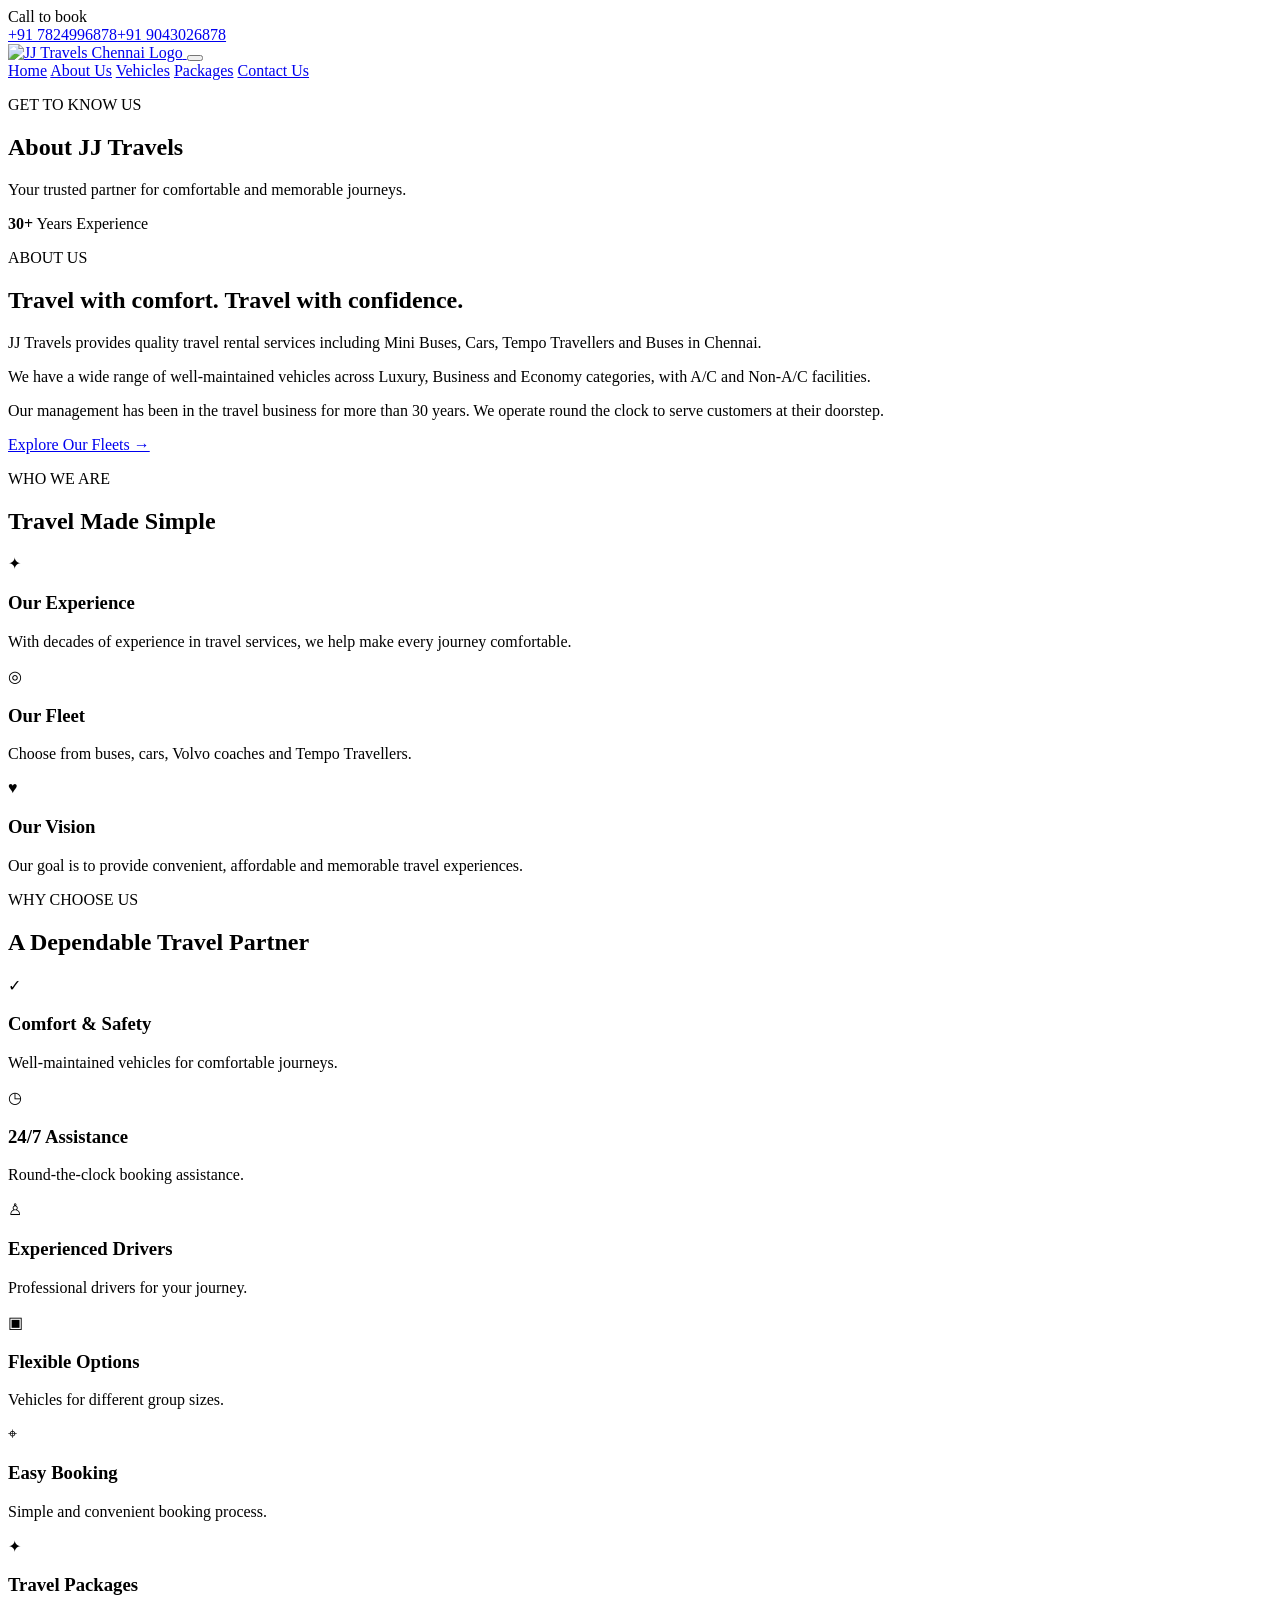
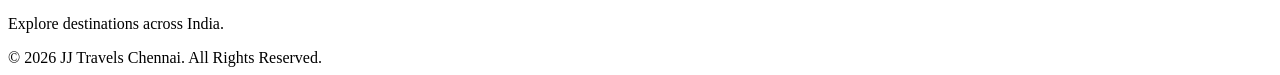
==== about.html @ ba42a44b "Add files via upload" ====
<!DOCTYPE html>
<html lang="en">
<head>
    <meta charset="UTF-8">
    <meta name="viewport" content="width=device-width, initial-scale=1.0">
    <title>About Us | JJ Travels Chennai</title>
    <link rel="stylesheet" href="css/style.css">
</head>
<body>
  <div class="topbar">
    <div class="container topbar-inner">
      <span>Call to book</span>
      <div><a href="tel:+917824996878">+91 7824996878</a><a href="tel:+919043026878">+91 9043026878</a></div>
    </div>
  </div>
<header class="site-header">
    <div class="container nav-wrap">
      <a class="brand" href="index.html" aria-label="JJ Travels home">
        <img src="assets/logo.webp" alt="JJ Travels Chennai Logo" class="brand-logo">
      </a>
      <button class="menu-toggle" aria-label="Open navigation" aria-expanded="false"><span></span><span></span><span></span></button>
      <nav class="main-nav">
        <a class="active" href="index.html">Home</a>
        <a href="about.html">About Us</a>
        <a href="vehicles.html">Vehicles</a>
        <a href="packages.html">Packages</a>
        <a class="nav-cta" href="contact.html">Contact Us</a>
      </nav>
    </div>
  </header>


<section class="inner-hero">
    <div class="container">
        <p class="section-kicker">GET TO KNOW US</p>
        <h1>About <span>JJ Travels</span></h1>
        <p>Your trusted partner for comfortable and memorable journeys.</p>
    </div>
</section>

<section class="section">
    <div class="container about-grid">

        <div class="about-visual">
            <div class="about-photo photo-one"></div>
            <div class="about-photo photo-two"></div>
            <div class="experience-stamp">
                <strong>30+</strong>
                <span>Years Experience</span>
            </div>
        </div>

        <div class="about-copy">
            <p class="section-kicker">ABOUT US</p>

            <h2>
                Travel with comfort.
                <span>Travel with confidence.</span>
            </h2>

            <p>
                JJ Travels provides quality travel rental services
                including Mini Buses, Cars, Tempo Travellers and
                Buses in Chennai.
            </p>

            <p>
                We have a wide range of well-maintained vehicles
                across Luxury, Business and Economy categories,
                with A/C and Non-A/C facilities.
            </p>

            <p>
                Our management has been in the travel business
                for more than 30 years. We operate round the
                clock to serve customers at their doorstep.
            </p>

            <a href="vehicles.html" class="text-link">
                Explore Our Fleets →
            </a>
        </div>

    </div>
</section>

<section class="section soft-section">
    <div class="container">

        <div class="section-heading">
            <p class="section-kicker">WHO WE ARE</p>
            <h2>Travel Made Simple</h2>
        </div>

        <div class="info-grid">

            <article class="info-card">
                <span>✦</span>
                <h3>Our Experience</h3>
                <p>
                    With decades of experience in travel services,
                    we help make every journey comfortable.
                </p>
            </article>

            <article class="info-card">
                <span>◎</span>
                <h3>Our Fleet</h3>
                <p>
                    Choose from buses, cars, Volvo coaches and
                    Tempo Travellers.
                </p>
            </article>

            <article class="info-card">
                <span>♥</span>
                <h3>Our Vision</h3>
                <p>
                    Our goal is to provide convenient,
                    affordable and memorable travel experiences.
                </p>
            </article>

        </div>
    </div>
</section>

<section class="section">
    <div class="container">
        <div class="section-heading">
            <p class="section-kicker">WHY CHOOSE US</p>
            <h2>A Dependable Travel Partner</h2>
        </div>

        <div class="features-grid">

            <div class="feature">
                <span>✓</span>
                <h3>Comfort & Safety</h3>
                <p>Well-maintained vehicles for comfortable journeys.</p>
            </div>

            <div class="feature">
                <span>◷</span>
                <h3>24/7 Assistance</h3>
                <p>Round-the-clock booking assistance.</p>
            </div>

            <div class="feature">
                <span>♙</span>
                <h3>Experienced Drivers</h3>
                <p>Professional drivers for your journey.</p>
            </div>

            <div class="feature">
                <span>▣</span>
                <h3>Flexible Options</h3>
                <p>Vehicles for different group sizes.</p>
            </div>

            <div class="feature">
                <span>⌖</span>
                <h3>Easy Booking</h3>
                <p>Simple and convenient booking process.</p>
            </div>

            <div class="feature">
                <span>✦</span>
                <h3>Travel Packages</h3>
                <p>Explore destinations across India.</p>
            </div>

        </div>
    </div>
</section>

<footer class="footer">
    <div class="container copyright">
        © 2026 JJ Travels Chennai. All Rights Reserved.
    </div>
</footer>

<script src="js/script.js"></script>
</body>
</html>
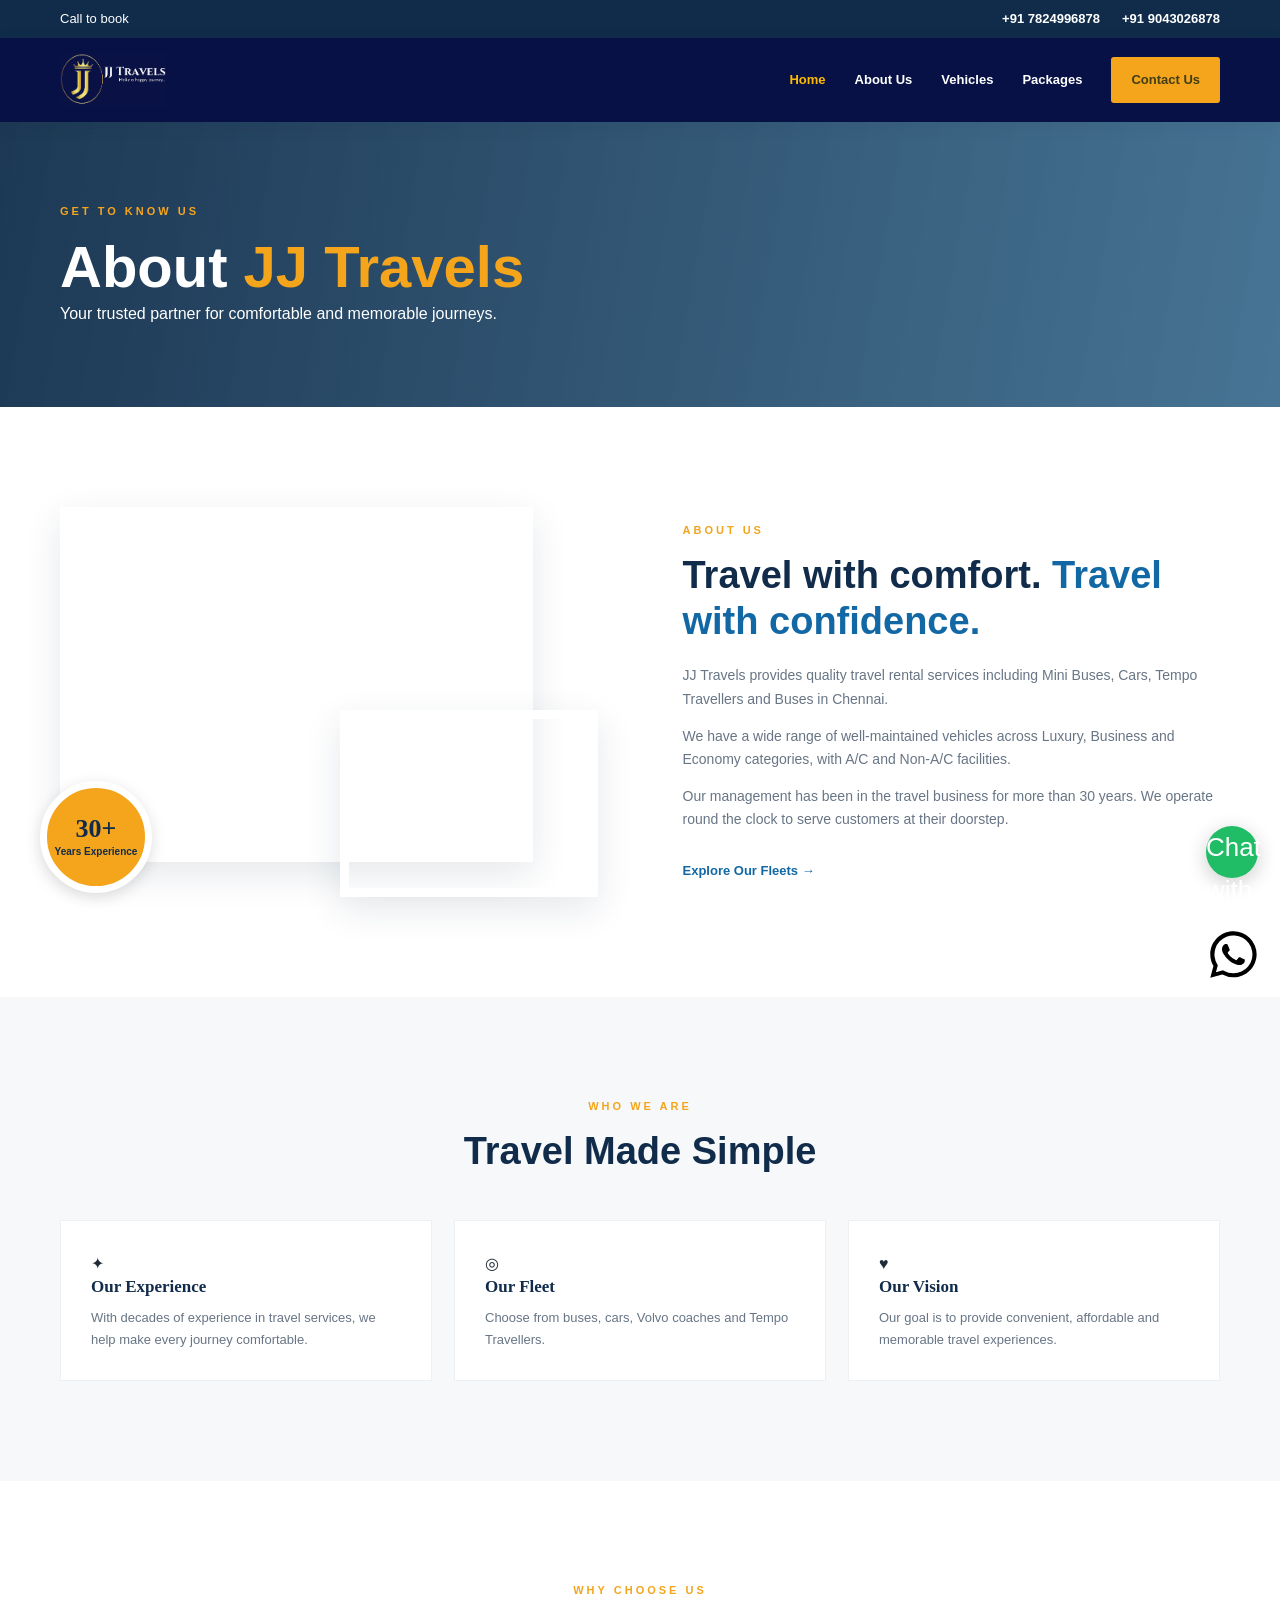
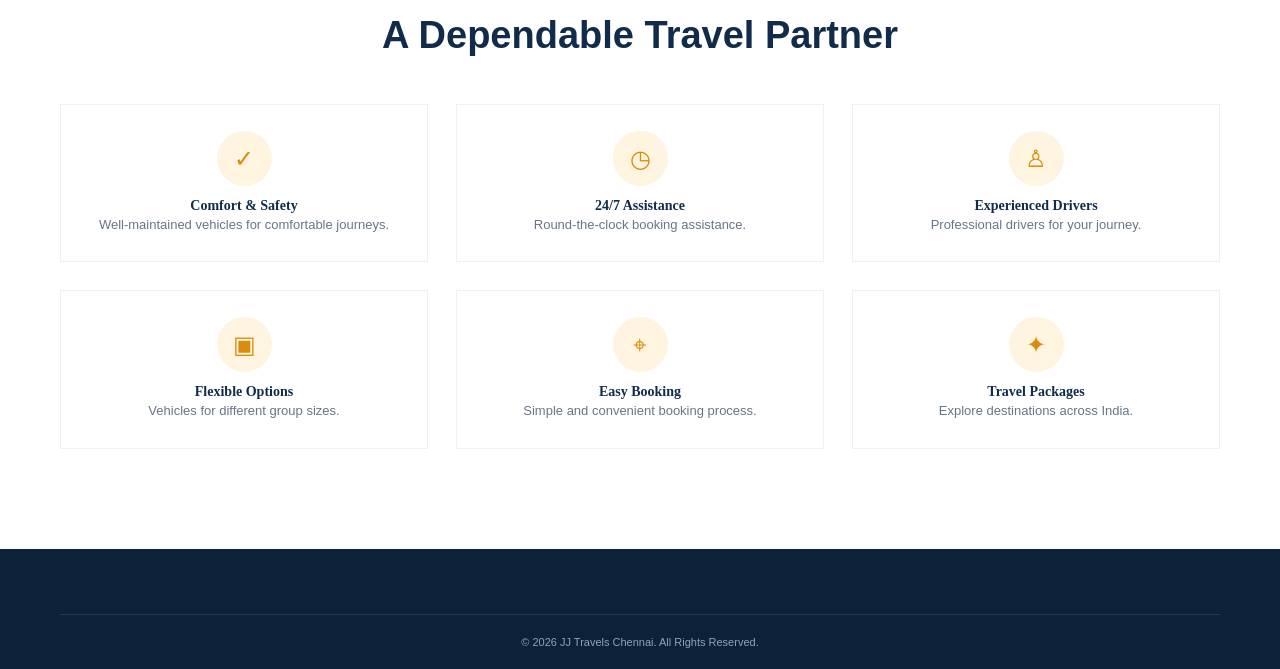
==== commit 1f2b4fcf: "Add files via upload" ====
--- a/about.html
+++ b/about.html
@@ -5,6 +5,8 @@
     <meta charset="UTF-8">
     <meta name="viewport" content="width=device-width, initial-scale=1.0">
     <title>About Us | JJ Travels Chennai</title>
+    <link rel="icon" type="image/jpg" href="assets/logo.png">
+  <link rel="apple-touch-icon" href="assets/logo.png">
     <link rel="stylesheet" href="css/style.css">
 </head>
 <body>
@@ -180,7 +182,20 @@
         © 2026 JJ Travels Chennai. All Rights Reserved.
     </div>
 </footer>
-
+<a
+        href="https://wa.me/919655626878?text=Hi%2C%20I%20would%20like%20to%20know%20more%20about%20your%20services."
+        class="whatsapp-float"
+        target="_blank"
+        rel="noopener noreferrer"
+        aria-label="Chat with us on WhatsApp">
+
+        <span class="whatsapp-tooltip">Chat with us</span>
+
+        <svg viewBox="0 0 32 32"
+             xmlns="http://www.w3.org/2000/svg">
+            <path d="M16 2.5C8.55 2.5 2.5 8.53 2.5 15.96c0 2.37.63 4.68 1.83 6.7L2.5 29.5l7.02-1.84a13.5 13.5 0 0 0 6.47 1.65h.01c7.43 0 13.47-6.04 13.5-13.47A13.43 13.43 0 0 0 16 2.5zm0 24.52a11.1 11.1 0 0 1-5.65-1.55l-.4-.24-4.17 1.09 1.11-4.06-.26-.42a11.05 11.05 0 1 1 9.37 5.18zm6.07-8.28c-.33-.16-1.96-.97-2.27-1.08-.3-.11-.52-.16-.74.16-.22.33-.85 1.08-1.04 1.3-.19.22-.38.24-.71.08-.33-.16-1.4-.52-2.67-1.65-.99-.88-1.66-1.96-1.85-2.29-.19-.33-.02-.5.14-.66.15-.15.33-.38.49-.57.16-.19.22-.33.33-.55.11-.22.05-.41-.03-.57-.08-.16-.74-1.79-1.02-2.45-.27-.64-.54-.55-.74-.56h-.63c-.22 0-.57.08-.87.41-.3.33-1.14 1.11-1.14 2.7s1.17 3.13 1.33 3.35c.16.22 2.3 3.51 5.57 4.92.78.34 1.39.54 1.87.69.79.25 1.51.21 2.08.13.63-.09 1.96-.8 2.23-1.57.27-.77.27-1.43.19-1.57-.08-.14-.3-.22-.63-.38z"/>
+        </svg>
+    </a>
 <script src="js/script.js"></script>
 </body>
 </html>
--- a/css/style.css
+++ b/css/style.css
@@ -0,0 +1,490 @@
+*{box-sizing:border-box;margin:0;padding:0} :root{--navy:#102c4a;--blue:#1268a5;--gold:#f4a51c;--ink:#202b38;--muted:#687585;--pale:#f5f8fb;--white:#fff}html{scroll-behavior:smooth;scroll-padding-top:90px}body{font-family:"DM Sans",sans-serif;color:var(--ink);line-height:1.65;background:#fff}a{text-decoration:none;color:inherit}.container{width:min(1160px,calc(100% - 44px));margin:auto}.topbar{background:var(--navy);color:#fff;font-size:13px}.topbar-inner{height:38px;display:flex;align-items:center;justify-content:space-between}.topbar a{margin-left:22px;color:#fff;font-weight:700}.site-header{height:84px;background:#081145;position:sticky;top:0;z-index:20;box-shadow:0 3px 18px #0e2d4810}.nav-wrap{height:100%;display:flex;align-items:center;justify-content:space-between}.brand{display:flex;align-items:center;gap:9px;color:var(--navy);font-family:Montserrat,sans-serif;font-weight:800;line-height:1}.brand-mark{display:grid;place-items:center;width:48px;height:48px;border:3px solid var(--gold);border-radius:50%;font-size:18px;color:var(--blue)}.brand-name{font-size:20px;letter-spacing:1px}.brand-name small{display:block;font-size:9px;letter-spacing:4px;margin-top:5px;color:var(--gold)}.main-nav{display:flex;align-items:center;gap:29px;font-size:13px;font-weight:700;color:#ffffff}.main-nav a{transition:.2s}.main-nav a:hover,.main-nav a.active{color:#ffbb00;}.main-nav .nav-cta{background:var(--gold);color:#423e15;padding:12px 20px;border-radius:3px}.menu-toggle{display:none;border:0;background:none}.hero{min-height:630px;position:relative;background:linear-gradient(90deg,#0b2947d9,#0b294780),url("https://images.unsplash.com/photo-1464219789935-c2d9d9aba644?auto=format&fit=crop&w=2000&q=85") center/cover;display:flex;align-items:center;color:#fff}.hero-shade{position:absolute;inset:0;background:linear-gradient(90deg,#082746b8,transparent 80%)}.hero-content{position:relative;z-index:1;padding:90px 0 125px}.eyebrow,.section-kicker{font-size:11px;font-weight:800;letter-spacing:3px;color:var(--gold);margin-bottom:14px}.hero h1{font-family:Montserrat,sans-serif;font-size:clamp(42px,6vw,72px);line-height:1.12;font-weight:800;letter-spacing:-2px}.hero h1 span{color:var(--gold)}.hero-sub{margin:20px 0 28px;color:#e5edf5;font-size:16px}.btn{display:inline-flex;align-items:center;gap:25px;padding:14px 23px;font-weight:800;font-size:13px;border-radius:3px;transition:.2s;border:0;cursor:pointer}.btn-primary{background:var(--gold);color:#172e43}.btn-primary:hover{background:#ffc04b;transform:translateY(-2px)}.btn span{font-size:19px}.hero-form-wrap{position:absolute;right:max(22px,calc((100% - 1160px)/2));bottom:-62px;z-index:3;width:390px}.enquiry-card{background:#fff;color:var(--ink);padding:27px 29px 23px;box-shadow:0 12px 40px #0b29472b;border-top:4px solid var(--gold)}.enquiry-card h2{font:800 22px Montserrat,sans-serif;color:var(--navy)}.enquiry-card>p{font-size:12px;color:var(--muted);margin:3px 0 18px}.form-grid{display:grid;grid-template-columns:1fr 1fr;gap:12px}.form-grid label{font-size:11px;font-weight:700;color:#536171}.form-grid input,.form-grid select{display:block;width:100%;height:40px;border:1px solid #e0e6ec;padding:0 10px;margin-top:5px;font:12px "DM Sans";color:#334}.form-grid .full{grid-column:1/-1}.submit-btn{width:100%;justify-content:space-between;margin-top:15px}.form-note{display:block;text-align:center;color:#7b8793;font-size:10px;margin-top:8px}.section{padding:100px 0}.about-section{padding-top:150px}.about-grid{display:grid;grid-template-columns:1fr 1fr;align-items:center;gap:85px}.about-visual{height:390px;position:relative}.about-photo{position:absolute;background-size:cover;background-position:center;box-shadow:0 12px 35px #122d461c}.photo-one{inset:0 65px 35px 0;background-image:url("https://images.unsplash.com/photo-1500530855697-b586d89ba3ee?auto=format&fit=crop&w=900&q=85")}.photo-two{width:48%;height:48%;right:0;bottom:0;border:9px solid #fff;background-image:url("https://images.unsplash.com/photo-1519608487953-e999c86e7455?auto=format&fit=crop&w=700&q=85")}.experience-stamp{position:absolute;left:-20px;bottom:4px;background:var(--gold);color:var(--navy);width:112px;height:112px;border-radius:50%;display:flex;flex-direction:column;align-items:center;justify-content:center;border:7px solid white;box-shadow:0 4px 15px #0002}.experience-stamp strong{font:800 26px Montserrat}.experience-stamp span{font-size:10px;font-weight:800}.about-copy h2,.section-heading h2{font:800 clamp(27px,3vw,38px)/1.2 Montserrat,sans-serif;color:var(--navy);margin-bottom:20px}.about-copy h2 span{color:var(--blue)}.about-copy>p:not(.section-kicker){font-size:14px;color:var(--muted);margin:0 0 14px}.text-link{display:inline-block;margin-top:15px;color:var(--blue);font-size:13px;font-weight:800}.text-link span{margin-left:12px;color:var(--gold)}.achievement-section{padding:75px 0;background:linear-gradient(110deg,#0d2e4eeb,#164f78e8),url("https://images.unsplash.com/photo-1500534623283-312aade485b7?auto=format&fit=crop&w=1800&q=80") center/cover;color:#fff}.section-heading{text-align:center;margin-bottom:45px}.section-heading>p:not(.section-kicker){font-size:13px;color:var(--muted);margin-top:-8px}.light-heading h2{color:#fff}.stats-grid{display:grid;grid-template-columns:repeat(5,1fr);gap:18px;text-align:center}.stat{padding:10px}.stat-icon{display:block;font-size:25px;color:var(--gold);margin-bottom:10px}.stat strong{font:800 32px Montserrat}.stat small{font-weight:800;color:var(--gold);margin-left:2px}.stat p{font-size:12px;color:#d9e6f0;margin-top:6px}.fleet-section{background:#f7f9fb}.fleet-grid{display:grid;grid-template-columns:repeat(3,1fr);gap:25px}.fleet-card,.package-card{background:#fff;box-shadow:0 6px 25px #1a3a5510;overflow:hidden;transition:.25s}.fleet-card:hover,.package-card:hover{transform:translateY(-6px);box-shadow:0 15px 32px #1a3a5520}.fleet-image{height:210px;background-size:cover;background-position:center}.fleet-1{background-image:url("https://images.unsplash.com/photo-1549317661-bd32c8ce0db2?auto=format&fit=crop&w=900&q=80")}.fleet-2{background-image:url("https://images.unsplash.com/photo-1570125909232-eb263c188f7e?auto=format&fit=crop&w=900&q=80")}.fleet-3{background-image:url("https://images.unsplash.com/photo-1566933293069-b55c7f326dd4?auto=format&fit=crop&w=900&q=80")}.fleet-4{background-image:url("https://images.unsplash.com/photo-1570125909232-eb263c188f7e?auto=format&fit=crop&w=900&q=80")}.fleet-5{background-image:url("https://images.unsplash.com/photo-1544620347-c4fd4a3d5957?auto=format&fit=crop&w=900&q=80")}.fleet-6{background-image:url("https://images.unsplash.com/photo-1552519507-da3b142c6e3d?auto=format&fit=crop&w=900&q=80")}.fleet-info{padding:20px 22px}.fleet-info h3,.package-info h3{font:700 17px Montserrat;color:var(--navy)}.fleet-info p{font-size:12px;color:var(--muted);margin:4px 0 15px}.card-actions{display:flex;justify-content:space-between;border-top:1px solid #edf0f3;padding-top:13px}.card-actions a{font-size:11px;font-weight:800;color:var(--blue)}.card-actions a:last-child{color:#d48b0e}.features-section{padding:78px 0;background:#fff}.features-grid{display:grid;grid-template-columns:repeat(3,1fr);gap:28px}.feature{text-align:center;padding:26px 15px;border:1px solid #edf1f4;background:#fff}.feature span{display:grid;place-items:center;width:55px;height:55px;border-radius:50%;background:#fff4df;color:#d88d0c;font-size:24px;margin:0 auto 12px}.feature h3{font:700 14px Montserrat;color:var(--navy)}.packages-section{background:#f7f9fb}.package-grid{display:grid;grid-template-columns:repeat(4,1fr);gap:22px}.package-image{height:155px;background-size:cover;background-position:center}.package-1{background-image:url("https://images.unsplash.com/photo-1602216056096-3b40cc0c9944?auto=format&fit=crop&w=700&q=80")}.package-2{background-image:url("https://images.unsplash.com/photo-1590050752117-23a9d7fc6c0e?auto=format&fit=crop&w=700&q=80")}.package-3{background-image:url("https://images.unsplash.com/photo-1567337710282-00832b415979?auto=format&fit=crop&w=700&q=80")}.package-4{background-image:url("https://images.unsplash.com/photo-1562649846-4e9d7e5c9f8a?auto=format&fit=crop&w=700&q=80")}.package-5{background-image:url("https://images.unsplash.com/photo-1512343879784-a960bf40e7f2?auto=format&fit=crop&w=700&q=80")}.package-6{background-image:url("https://images.unsplash.com/photo-1570168007204-dfb528c6958f?auto=format&fit=crop&w=700&q=80")}.package-7{background-image:url("https://images.unsplash.com/photo-1529253355930-dd359b5b5c6b?auto=format&fit=crop&w=700&q=80")}.package-8{background-image:url("https://images.unsplash.com/photo-1582510003544-4d00b7f74220?auto=format&fit=crop&w=700&q=80")}.package-info{padding:17px 18px 19px}.package-info h3{font-size:15px}.package-info>p{font-size:11px;color:var(--muted);min-height:35px;margin:5px 0 9px}.package-info ul{list-style:none;display:grid;grid-template-columns:1fr 1fr;gap:5px}.package-info li{font-size:10px;color:#647182}.package-info li:before{content:"•";color:var(--gold);margin-right:6px}.package-info>a{display:flex;justify-content:space-between;margin-top:13px;padding-top:10px;border-top:1px solid #edf0f3;color:var(--blue);font-size:11px;font-weight:800}.package-info>a b{color:var(--gold);font-size:17px}.testimonials-section{background:#fff}.testimonial-grid{display:grid;grid-template-columns:repeat(3,1fr);gap:22px}.testimonial{padding:27px;background:#f8fafc;border:1px solid #edf1f5}.stars{color:#f1a51d;letter-spacing:3px;font-size:15px}.testimonial p{font-size:13px;color:#5c6875;margin:15px 0 20px}.testimonial h3{font:700 13px Montserrat;color:var(--navy)}.contact-banner{background:var(--blue);padding:45px 0;color:#fff}.contact-banner-inner{display:flex;align-items:center;justify-content:space-between;gap:25px}.contact-banner .section-kicker{margin-bottom:7px}.contact-banner h2{font:800 27px Montserrat}.contact-banner p:not(.section-kicker){font-size:13px;color:#e2eff8}.btn-light{background:#fff;color:var(--navy)}.btn-light:hover{background:var(--gold)}.footer{background:#0c2238;color:#d3deea;padding:65px 0 0}.footer-grid{display:grid;grid-template-columns:1.5fr 1fr 1fr 1.7fr;gap:45px;padding-bottom:48px}.footer-brand{color:#fff;margin-bottom:18px}.footer-about p{max-width:230px;font-size:13px;color:#aebdcb}.footer h3{font:700 14px Montserrat;color:#fff;margin-bottom:18px}.footer-grid>div:not(:first-child)>a{display:block;font-size:12px;color:#b8c6d3;margin:9px 0}.footer-contact p,.footer-contact a{font-size:12px;color:#b8c6d3;margin-bottom:10px;display:block}.copyright{border-top:1px solid #ffffff1b;text-align:center;padding:18px 0;font-size:11px;color:#90a4b8}.whatsapp-float{position:fixed;right:22px;bottom:22px;z-index:30;width:52px;height:52px;border-radius:50%;background:#20bd66;color:white;display:grid;place-items:center;font-size:26px;box-shadow:0 5px 20px #0003}
+@media(max-width:900px){.main-nav{gap:15px}.hero-form-wrap{right:22px;width:350px}.hero-content{max-width:55%;margin-left:22px}.about-grid{gap:45px}.package-grid{grid-template-columns:repeat(2,1fr)}.footer-grid{grid-template-columns:repeat(2,1fr)}}@media(max-width:680px){.container{width:min(100% - 32px,520px)}.topbar-inner{height:auto;min-height:38px;font-size:11px}.topbar a{margin-left:10px}.site-header{height:70px}.brand-mark{width:42px;height:42px}.brand-name{font-size:17px}.menu-toggle{display:flex;flex-direction:column;gap:5px;padding:10px}.menu-toggle span{width:24px;height:2px;background:var(--navy)}.main-nav{display:none;position:absolute;top:70px;left:0;right:0;background:#fff;padding:18px 22px 23px;box-shadow:0 12px 20px #0d2e4e18;flex-direction:column;align-items:stretch;gap:15px}.main-nav.open{display:flex}.main-nav .nav-cta{text-align:center}.hero{min-height:850px;align-items:flex-start;background-position:58% center}.hero-content{max-width:none;margin:0;padding:75px 0 0}.hero h1{font-size:47px}.hero-sub{max-width:300px;font-size:14px}.hero-form-wrap{left:16px;right:16px;bottom:25px;width:auto}.enquiry-card{padding:22px}.about-section{padding-top:75px}.section{padding:72px 0}.about-grid{grid-template-columns:1fr;gap:38px}.about-visual{height:300px;margin:0 10px}.about-copy h2,.section-heading h2{font-size:28px}.stats-grid{grid-template-columns:repeat(2,1fr)}.stat:last-child{grid-column:1/-1}.fleet-grid{grid-template-columns:1fr 1fr;gap:13px}.fleet-image{height:145px}.fleet-info{padding:14px}.fleet-info h3{font-size:13px}.card-actions{gap:8px}.card-actions a{font-size:10px}.features-grid{grid-template-columns:repeat(2,1fr);gap:12px}.feature{padding:20px 8px}.package-grid{gap:13px}.package-image{height:120px}.package-info{padding:13px}.package-info h3{font-size:12px}.package-info>p{font-size:10px;min-height:48px}.package-info ul{grid-template-columns:1fr}.package-info li{font-size:10px}.testimonial-grid{grid-template-columns:1fr}.contact-banner-inner{align-items:flex-start;flex-direction:column}.contact-banner h2{font-size:23px}.footer-grid{grid-template-columns:1fr 1fr;gap:30px 20px}.footer-contact{grid-column:1/-1}.footer{padding-top:48px}}@media(max-width:390px){.fleet-grid{grid-template-columns:1fr}.fleet-image{height:190px}.form-grid{grid-template-columns:1fr}.form-grid .full{grid-column:auto}.package-info ul{grid-template-columns:1fr 1fr}.topbar-inner{flex-wrap:wrap;justify-content:center;gap:3px 12px;padding:6px 0}}
+
+/* INNER PAGE HERO */
+.inner-hero {
+    padding: 80px 0;
+    background: linear-gradient(100deg, #0b2947ed, #164f78c9),
+    url("https://images.unsplash.com/photo-1464219789935-c2d9d9aba644?auto=format&fit=crop&w=1800&q=85")
+    center/cover;
+    color: white;
+}
+
+.inner-hero h1 {
+    font: 800 clamp(38px,5vw,58px)/1.15 Montserrat,sans-serif;
+}
+
+.inner-hero h1 span {
+    color: var(--gold);
+}
+
+/* ABOUT PAGE */
+.soft-section {
+    background: #f6f8fa;
+}
+
+.info-grid {
+    display: grid;
+    grid-template-columns: repeat(3,1fr);
+    gap: 22px;
+}
+
+.info-card {
+    padding: 30px;
+    background: white;
+    border: 1px solid #edf1f4;
+}
+
+.info-card h3 {
+    font: 700 17px Montserrat;
+    color: var(--navy);
+    margin-bottom: 10px;
+}
+
+.info-card p,
+.feature p {
+    font-size: 13px;
+    color: var(--muted);
+}
+
+/* CONTACT PAGE */
+.contact-layout {
+    display: grid;
+    grid-template-columns: .9fr 1.1fr;
+    gap: 60px;
+}
+
+.contact-details h2,
+.contact-form h2 {
+    font: 800 29px Montserrat;
+    color: var(--navy);
+}
+
+.contact-item {
+    display: flex;
+    gap: 16px;
+    padding: 18px 0;
+    border-bottom: 1px solid #edf0f3;
+}
+
+.contact-item > span {
+    width: 42px;
+    height: 42px;
+    flex-shrink: 0;
+    display: grid;
+    place-items: center;
+    background: #fff3dd;
+    color: #c9870d;
+    border-radius: 50%;
+}
+
+.contact-item b {
+    display: block;
+    color: var(--navy);
+    font-size: 13px;
+}
+
+.contact-item p,
+.contact-item a {
+    display: block;
+    font-size: 13px;
+    color: var(--muted);
+}
+
+.contact-form {
+    padding: 32px;
+    background: #f7f9fb;
+    border-top: 4px solid var(--gold);
+}
+
+.contact-form label {
+    display: block;
+    font-size: 12px;
+    font-weight: 700;
+    margin: 15px 0;
+}
+
+.contact-form input,
+.contact-form textarea {
+    display: block;
+    width: 100%;
+    margin-top: 6px;
+    padding: 12px;
+    border: 1px solid #dfe6ec;
+    font: 13px "DM Sans";
+}
+
+.map-section iframe {
+    width: 100%;
+    height: 360px;
+    border: 0;
+}
+
+/* VEHICLE PAGE */
+.vehicle-list {
+    display: grid;
+    gap: 30px;
+}
+
+.vehicle-row {
+    display: grid;
+    grid-template-columns: 1fr 1fr;
+    background: #f7f9fb;
+}
+
+.vehicle-photo {
+    min-height: 300px;
+    background-size: cover;
+    background-position: center;
+}
+
+.vehicle-copy {
+    padding: 40px;
+    align-self: center;
+}
+
+.vehicle-copy h2 {
+    font: 800 28px Montserrat;
+    color: var(--navy);
+    margin-bottom: 12px;
+}
+
+.vehicle-copy p {
+    color: var(--muted);
+    font-size: 14px;
+    margin-bottom: 12px;
+}
+
+.vehicle-row.reverse .vehicle-photo {
+    order: 2;
+}
+
+/* PRICING PAGE */
+.pricing-note {
+    display: flex;
+    align-items: center;
+    gap: 20px;
+    padding: 25px;
+    background: #f4f8fb;
+    border-left: 4px solid var(--gold);
+    margin-bottom: 30px;
+}
+
+.pricing-note > span {
+    font-size: 38px;
+    font-weight: 800;
+    color: var(--gold);
+}
+
+.pricing-note h3 {
+    color: var(--navy);
+    font: 700 17px Montserrat;
+}
+
+.pricing-note p {
+    color: var(--muted);
+    font-size: 13px;
+}
+
+.price-grid {
+    display: grid;
+    grid-template-columns: repeat(3,1fr);
+    gap: 18px;
+}
+
+.price-card {
+    padding: 25px;
+    background: white;
+    border: 1px solid #e9eef2;
+}
+
+.price-card h3 {
+    font: 700 17px Montserrat;
+    color: var(--navy);
+}
+
+.price-card p {
+    font-size: 13px;
+    color: var(--muted);
+    margin: 8px 0 18px;
+}
+
+.price-card a {
+    color: var(--blue);
+    font-size: 12px;
+    font-weight: 800;
+}
+
+.quote-panel {
+    display: flex;
+    align-items: center;
+    justify-content: space-between;
+    gap: 25px;
+    padding: 30px;
+    margin-top: 35px;
+    background: #eff5f9;
+}
+
+.quote-panel h2 {
+    font: 800 22px Montserrat;
+    color: var(--navy);
+}
+
+/* MOBILE RESPONSIVENESS */
+@media(max-width:700px) {
+    .info-grid,
+    .contact-layout,
+    .price-grid {
+        grid-template-columns: 1fr;
+    }
+
+    .vehicle-row {
+        grid-template-columns: 1fr;
+    }
+
+    .vehicle-row.reverse .vehicle-photo {
+        order: 0;
+    }
+
+    .vehicle-photo {
+        min-height: 220px;
+    }
+
+    .vehicle-copy {
+        padding: 25px;
+    }
+
+    .quote-panel {
+        align-items: flex-start;
+        flex-direction: column;
+    }
+
+    .map-section iframe {
+        height: 280px;
+    }
+}
+.brand-logo {
+    height: 55px;
+    width: auto;
+    object-fit: contain;
+    display: block;
+}
+
+.google-review-header {
+  display: flex;
+  justify-content: space-between;
+  align-items: center;
+  margin: 30px 0 22px;
+  gap: 15px;
+}
+
+.google-logo {
+  display: flex;
+  align-items: center;
+  gap: 10px;
+  font-size: 17px;
+}
+
+.google-logo span,
+.google-g {
+  font-size: 25px;
+  font-weight: 800;
+  background: conic-gradient(
+    from -45deg,
+    #4285F4 0deg 90deg,
+    #34A853 90deg 180deg,
+    #FBBC05 180deg 270deg,
+    #EA4335 270deg 360deg
+  );
+  color: transparent;
+  background-clip: text;
+  -webkit-background-clip: text;
+}
+
+.google-review-header a {
+  color: #4285F4;
+  text-decoration: none;
+  font-weight: 600;
+  font-size: 14px;
+}
+
+.google-review {
+  background: #fff;
+  border: 1px solid #e5e7eb;
+  border-radius: 14px;
+  padding: 24px;
+  box-shadow: 0 4px 18px rgba(0,0,0,.04);
+  transition: transform .25s ease, box-shadow .25s ease;
+}
+
+.google-review:hover {
+  transform: translateY(-4px);
+  box-shadow: 0 10px 28px rgba(0,0,0,.08);
+}
+
+.review-top {
+  display: flex;
+  align-items: center;
+  gap: 12px;
+  margin-bottom: 16px;
+}
+
+.review-avatar {
+  width: 43px;
+  height: 43px;
+  border-radius: 50%;
+  display: grid;
+  place-items: center;
+  background: #e8f0fe;
+  color: #1967d2;
+  font-size: 18px;
+  font-weight: 700;
+}
+
+.review-top h3 {
+  margin: 0 0 4px;
+  font-size: 15px;
+  color: #202124;
+}
+
+.review-source,
+.review-date {
+  font-size: 12px;
+  color: #70757a;
+}
+
+.google-g {
+  margin-left: auto;
+  font-size: 22px;
+}
+
+.google-review .stars {
+  color: #fbbc04;
+  letter-spacing: 2px;
+  font-size: 17px;
+  margin-bottom: 12px;
+}
+
+.google-review p {
+  color: #3c4043;
+  font-size: 14px;
+  line-height: 1.8;
+  margin: 0 0 18px;
+}
+
+.review-bottom {
+  text-align: center;
+  margin-top: 35px;
+}
+
+.review-bottom p {
+  color: #555;
+  margin-bottom: 14px;
+}
+
+.review-button {
+  display: inline-block;
+  background: #4285f4;
+  color: #fff;
+  text-decoration: none;
+  padding: 12px 22px;
+  border-radius: 7px;
+  font-weight: 600;
+  font-size: 14px;
+}
+
+.review-button:hover {
+  background: #3367d6;
+}
+
+@media (max-width: 600px) {
+  .google-review-header {
+    align-items: flex-start;
+  }
+
+  .google-review {
+    padding: 19px;
+  }
+}
+
+.price-section {
+  padding: 80px 0;
+  background: #fff;
+}
+
+.price-table-wrapper {
+  width: 100%;
+  overflow-x: auto;
+  margin-top: 35px;
+  border: 1px solid #ddd;
+}
+
+.price-table {
+  width: 100%;
+  min-width: 1100px;
+  border-collapse: collapse;
+  text-align: center;
+  font-size: 14px;
+  color: #18365f;
+}
+
+.price-table th,
+.price-table td {
+  border: 1px solid #d0d0d0;
+  padding: 12px 9px;
+  white-space: nowrap;
+}
+
+.price-table thead th {
+  background: #1c4279;
+  color: #fff;
+  font-weight: 700;
+  border-color: #15345f;
+}
+
+.price-table tbody th.category {
+  background: #ffdc70;
+  color: #18365f;
+  text-align: left;
+  font-weight: 700;
+  white-space: normal;
+  min-width: 190px;
+}
+
+.price-table tbody th.ac {
+  background: #e8f0fc;
+  font-weight: 600;
+}
+
+.price-table tbody th.non-ac {
+  background: #f1f1f1;
+  font-weight: 600;
+}
+
+.price-table tbody td {
+  background: #fff;
+}
+
+.price-table tbody tr:nth-child(4n + 1) td,
+.price-table tbody tr:nth-child(4n + 2) td {
+  background: #f7f9fc;
+}
+
+.price-table tbody tr:hover td {
+  background: #edf4ff;
+}
+
+@media (max-width: 768px) {
+  .price-section {
+    padding: 55px 0;
+  }
+
+  .price-table {
+    font-size: 13px;
+  }
+
+  .price-table th,
+  .price-table td {
+    padding: 11px 10px;
+  }
+}
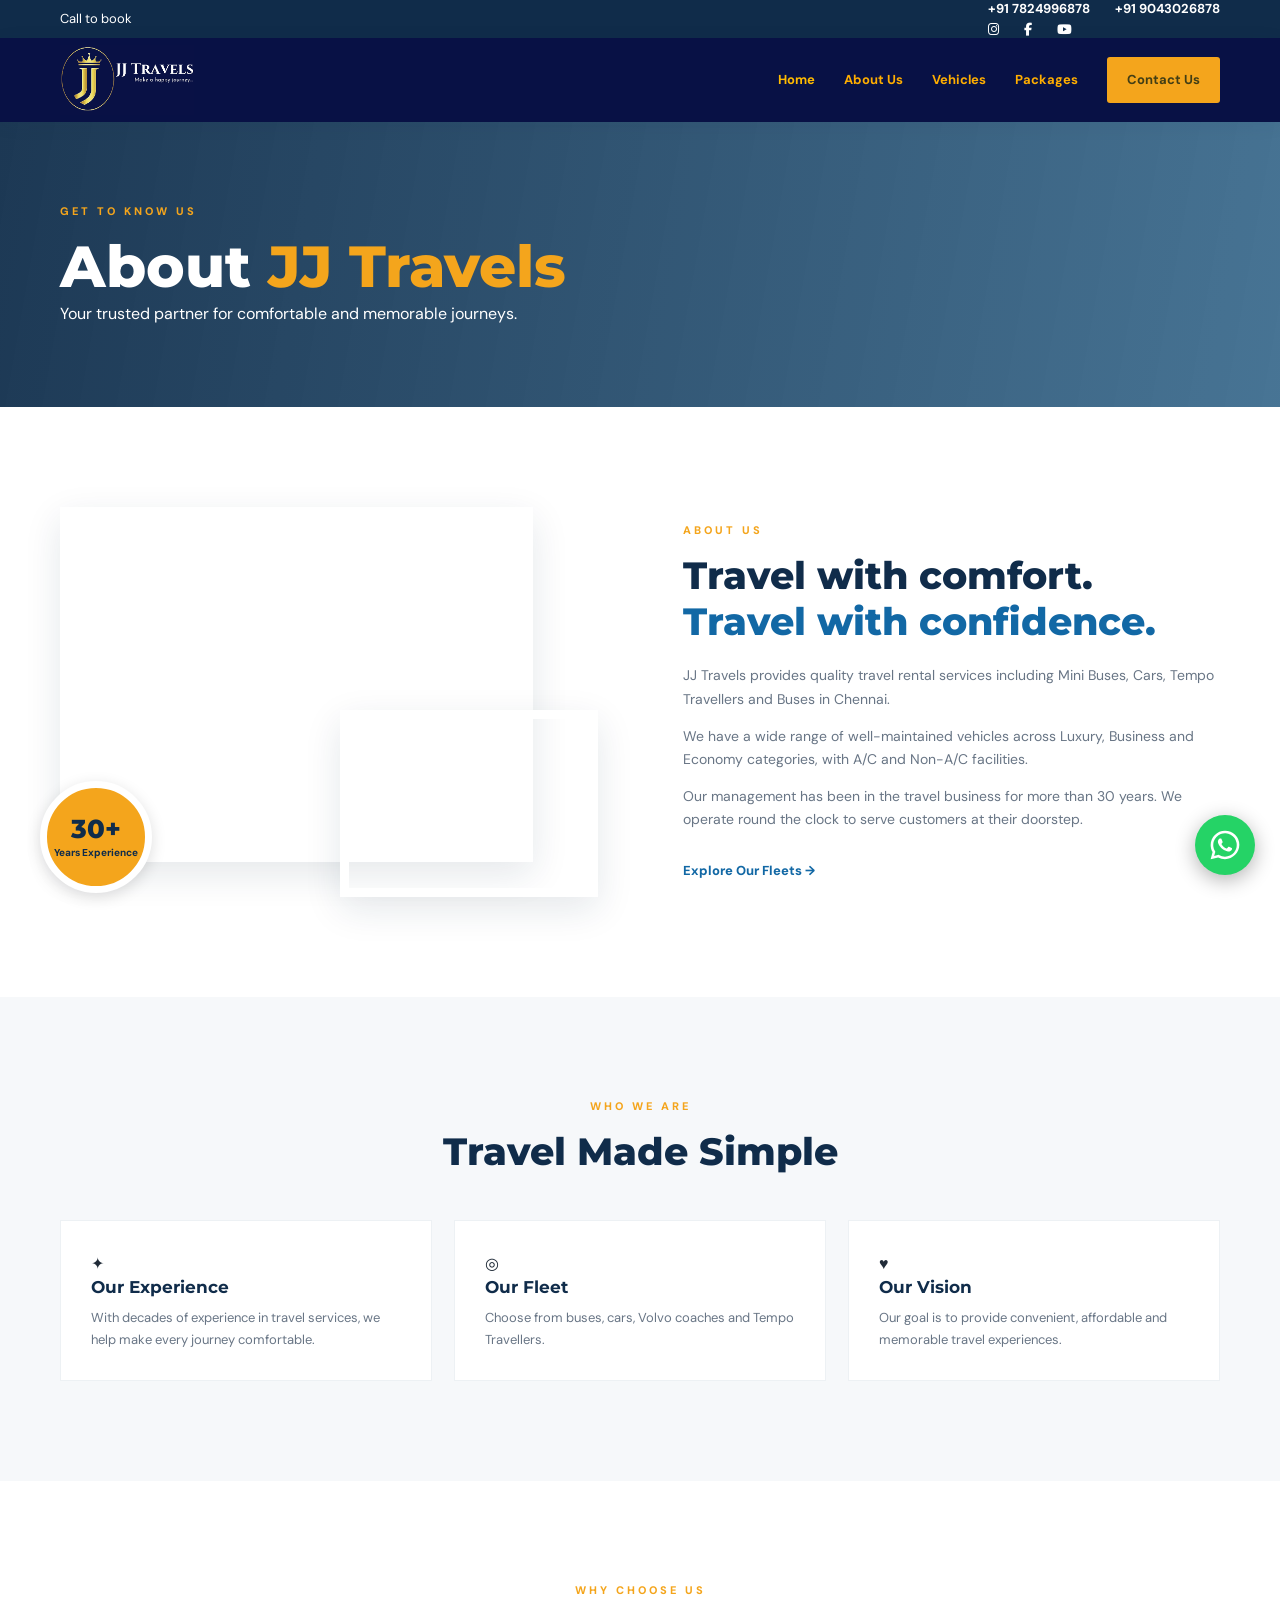
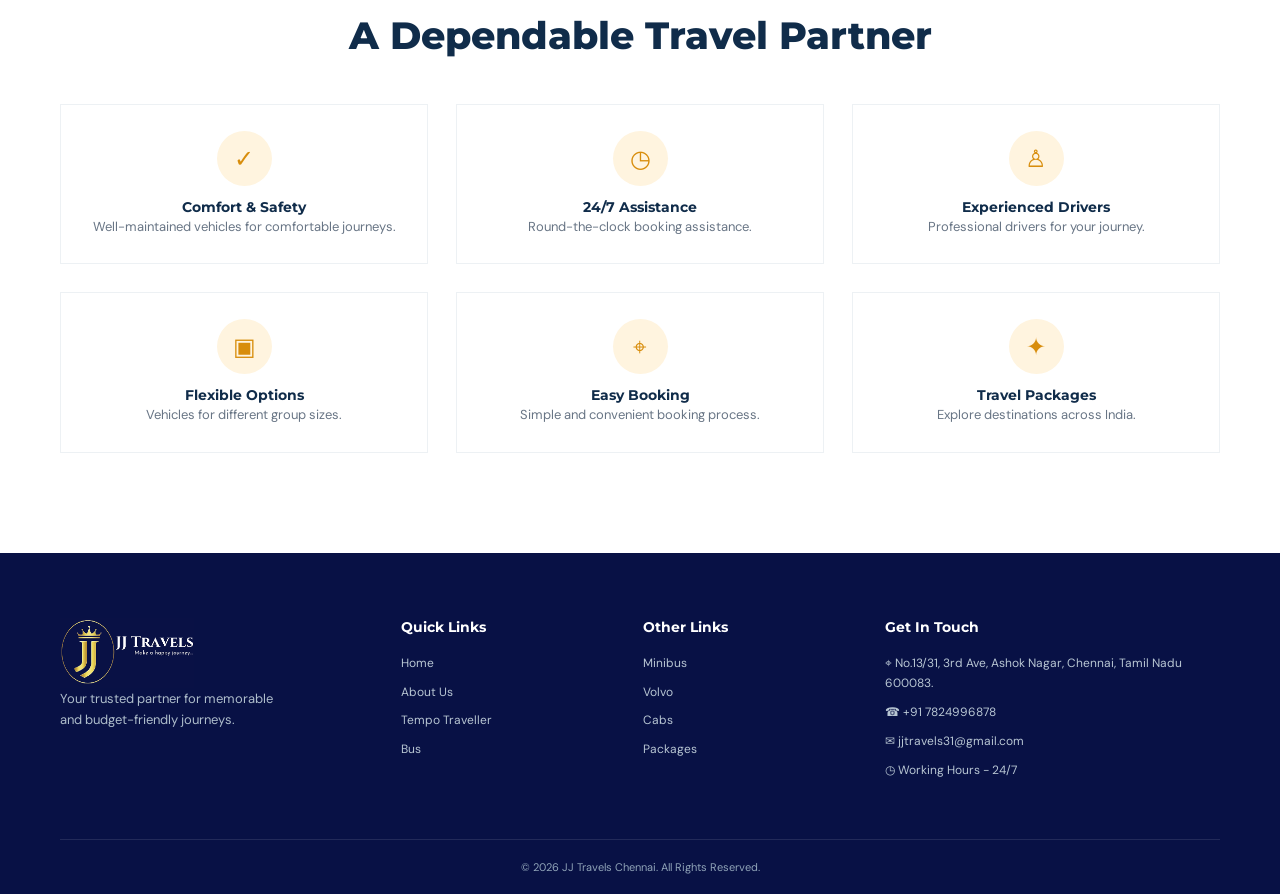
==== commit c41946d6: "Add files via upload" ====
--- a/about.html
+++ b/about.html
@@ -5,17 +5,38 @@
     <meta charset="UTF-8">
     <meta name="viewport" content="width=device-width, initial-scale=1.0">
     <title>About Us | JJ Travels Chennai</title>
+    <link href="https://fonts.googleapis.com/css2?family=DM+Sans:wght@400;500;600;700;800&family=Montserrat:wght@500;600;700;800&display=swap" rel="stylesheet">
     <link rel="icon" type="image/jpg" href="assets/logo.png">
   <link rel="apple-touch-icon" href="assets/logo.png">
+  <link rel="stylesheet"
+   href="https://cdnjs.cloudflare.com/ajax/libs/font-awesome/6.7.2/css/all.min.css">
     <link rel="stylesheet" href="css/style.css">
 </head>
 <body>
-  <div class="topbar">
-    <div class="container topbar-inner">
-      <span>Call to book</span>
-      <div><a href="tel:+917824996878">+91 7824996878</a><a href="tel:+919043026878">+91 9043026878</a></div>
+<div class="topbar">
+  <div class="container topbar-inner">
+    <span>Call to book</span>
+
+    <div class="topbar-right">
+      <div class="topbar-phones">
+        <a href="tel:+917824996878">+91 7824996878</a>
+        <a href="tel:+919043026878">+91 9043026878</a>
+      </div>
+
+      <div class="topbar-socials">
+        <a href="YOUR_INSTAGRAM_URL" target="_blank" aria-label="Instagram">
+          <i class="fab fa-instagram"></i>
+        </a>
+        <a href="YOUR_FACEBOOK_URL" target="_blank" aria-label="Facebook">
+          <i class="fab fa-facebook-f"></i>
+        </a>
+        <a href="YOUR_YOUTUBE_URL" target="_blank" aria-label="YouTube">
+          <i class="fab fa-youtube"></i>
+        </a>
+      </div>
     </div>
   </div>
+</div>
 <header class="site-header">
     <div class="container nav-wrap">
       <a class="brand" href="index.html" aria-label="JJ Travels home">
@@ -177,11 +198,17 @@
     </div>
 </section>
 
-<footer class="footer">
-    <div class="container copyright">
-        © 2026 JJ Travels Chennai. All Rights Reserved.
-    </div>
-</footer>
+  <footer class="footer">
+    <div class="container footer-grid">
+      <div class="footer-about"><a class="brand" href="index.html" aria-label="JJ Travels home">
+        <img src="assets/logo.webp" alt="JJ Travels Chennai Logo" class="brand-logo">
+      </a><p>Your trusted partner for memorable and budget-friendly journeys.</p></div>
+      <div><h3>Quick Links</h3><a href="#home">Home</a><a href="#about">About Us</a><a href="#fleets">Tempo Traveller</a><a href="#fleets">Bus</a></div>
+      <div><h3>Other Links</h3><a href="#fleets">Minibus</a><a href="#fleets">Volvo</a><a href="#fleets">Cabs</a><a href="#packages">Packages</a></div>
+      <div class="footer-contact"><h3>Get In Touch</h3><p>⌖ No.13/31, 3rd Ave, Ashok Nagar, Chennai, Tamil Nadu 600083.</p><a href="tel:+917824996878">☎ +91 7824996878</a><a href="mailto:jjtravels31@gmail.com">✉ jjtravels31@gmail.com</a><p>◷ Working Hours - 24/7</p></div>
+    </div>
+    <div class="container copyright">© <span id="year"></span> JJ Travels Chennai. All Rights Reserved.</div>
+  </footer>
 <a
         href="https://wa.me/919655626878?text=Hi%2C%20I%20would%20like%20to%20know%20more%20about%20your%20services."
         class="whatsapp-float"
--- a/css/style.css
+++ b/css/style.css
@@ -1,4 +1,5 @@
-*{box-sizing:border-box;margin:0;padding:0} :root{--navy:#102c4a;--blue:#1268a5;--gold:#f4a51c;--ink:#202b38;--muted:#687585;--pale:#f5f8fb;--white:#fff}html{scroll-behavior:smooth;scroll-padding-top:90px}body{font-family:"DM Sans",sans-serif;color:var(--ink);line-height:1.65;background:#fff}a{text-decoration:none;color:inherit}.container{width:min(1160px,calc(100% - 44px));margin:auto}.topbar{background:var(--navy);color:#fff;font-size:13px}.topbar-inner{height:38px;display:flex;align-items:center;justify-content:space-between}.topbar a{margin-left:22px;color:#fff;font-weight:700}.site-header{height:84px;background:#081145;position:sticky;top:0;z-index:20;box-shadow:0 3px 18px #0e2d4810}.nav-wrap{height:100%;display:flex;align-items:center;justify-content:space-between}.brand{display:flex;align-items:center;gap:9px;color:var(--navy);font-family:Montserrat,sans-serif;font-weight:800;line-height:1}.brand-mark{display:grid;place-items:center;width:48px;height:48px;border:3px solid var(--gold);border-radius:50%;font-size:18px;color:var(--blue)}.brand-name{font-size:20px;letter-spacing:1px}.brand-name small{display:block;font-size:9px;letter-spacing:4px;margin-top:5px;color:var(--gold)}.main-nav{display:flex;align-items:center;gap:29px;font-size:13px;font-weight:700;color:#ffffff}.main-nav a{transition:.2s}.main-nav a:hover,.main-nav a.active{color:#ffbb00;}.main-nav .nav-cta{background:var(--gold);color:#423e15;padding:12px 20px;border-radius:3px}.menu-toggle{display:none;border:0;background:none}.hero{min-height:630px;position:relative;background:linear-gradient(90deg,#0b2947d9,#0b294780),url("https://images.unsplash.com/photo-1464219789935-c2d9d9aba644?auto=format&fit=crop&w=2000&q=85") center/cover;display:flex;align-items:center;color:#fff}.hero-shade{position:absolute;inset:0;background:linear-gradient(90deg,#082746b8,transparent 80%)}.hero-content{position:relative;z-index:1;padding:90px 0 125px}.eyebrow,.section-kicker{font-size:11px;font-weight:800;letter-spacing:3px;color:var(--gold);margin-bottom:14px}.hero h1{font-family:Montserrat,sans-serif;font-size:clamp(42px,6vw,72px);line-height:1.12;font-weight:800;letter-spacing:-2px}.hero h1 span{color:var(--gold)}.hero-sub{margin:20px 0 28px;color:#e5edf5;font-size:16px}.btn{display:inline-flex;align-items:center;gap:25px;padding:14px 23px;font-weight:800;font-size:13px;border-radius:3px;transition:.2s;border:0;cursor:pointer}.btn-primary{background:var(--gold);color:#172e43}.btn-primary:hover{background:#ffc04b;transform:translateY(-2px)}.btn span{font-size:19px}.hero-form-wrap{position:absolute;right:max(22px,calc((100% - 1160px)/2));bottom:-62px;z-index:3;width:390px}.enquiry-card{background:#fff;color:var(--ink);padding:27px 29px 23px;box-shadow:0 12px 40px #0b29472b;border-top:4px solid var(--gold)}.enquiry-card h2{font:800 22px Montserrat,sans-serif;color:var(--navy)}.enquiry-card>p{font-size:12px;color:var(--muted);margin:3px 0 18px}.form-grid{display:grid;grid-template-columns:1fr 1fr;gap:12px}.form-grid label{font-size:11px;font-weight:700;color:#536171}.form-grid input,.form-grid select{display:block;width:100%;height:40px;border:1px solid #e0e6ec;padding:0 10px;margin-top:5px;font:12px "DM Sans";color:#334}.form-grid .full{grid-column:1/-1}.submit-btn{width:100%;justify-content:space-between;margin-top:15px}.form-note{display:block;text-align:center;color:#7b8793;font-size:10px;margin-top:8px}.section{padding:100px 0}.about-section{padding-top:150px}.about-grid{display:grid;grid-template-columns:1fr 1fr;align-items:center;gap:85px}.about-visual{height:390px;position:relative}.about-photo{position:absolute;background-size:cover;background-position:center;box-shadow:0 12px 35px #122d461c}.photo-one{inset:0 65px 35px 0;background-image:url("https://images.unsplash.com/photo-1500530855697-b586d89ba3ee?auto=format&fit=crop&w=900&q=85")}.photo-two{width:48%;height:48%;right:0;bottom:0;border:9px solid #fff;background-image:url("https://images.unsplash.com/photo-1519608487953-e999c86e7455?auto=format&fit=crop&w=700&q=85")}.experience-stamp{position:absolute;left:-20px;bottom:4px;background:var(--gold);color:var(--navy);width:112px;height:112px;border-radius:50%;display:flex;flex-direction:column;align-items:center;justify-content:center;border:7px solid white;box-shadow:0 4px 15px #0002}.experience-stamp strong{font:800 26px Montserrat}.experience-stamp span{font-size:10px;font-weight:800}.about-copy h2,.section-heading h2{font:800 clamp(27px,3vw,38px)/1.2 Montserrat,sans-serif;color:var(--navy);margin-bottom:20px}.about-copy h2 span{color:var(--blue)}.about-copy>p:not(.section-kicker){font-size:14px;color:var(--muted);margin:0 0 14px}.text-link{display:inline-block;margin-top:15px;color:var(--blue);font-size:13px;font-weight:800}.text-link span{margin-left:12px;color:var(--gold)}.achievement-section{padding:75px 0;background:linear-gradient(110deg,#0d2e4eeb,#164f78e8),url("https://images.unsplash.com/photo-1500534623283-312aade485b7?auto=format&fit=crop&w=1800&q=80") center/cover;color:#fff}.section-heading{text-align:center;margin-bottom:45px}.section-heading>p:not(.section-kicker){font-size:13px;color:var(--muted);margin-top:-8px}.light-heading h2{color:#fff}.stats-grid{display:grid;grid-template-columns:repeat(5,1fr);gap:18px;text-align:center}.stat{padding:10px}.stat-icon{display:block;font-size:25px;color:var(--gold);margin-bottom:10px}.stat strong{font:800 32px Montserrat}.stat small{font-weight:800;color:var(--gold);margin-left:2px}.stat p{font-size:12px;color:#d9e6f0;margin-top:6px}.fleet-section{background:#f7f9fb}.fleet-grid{display:grid;grid-template-columns:repeat(3,1fr);gap:25px}.fleet-card,.package-card{background:#fff;box-shadow:0 6px 25px #1a3a5510;overflow:hidden;transition:.25s}.fleet-card:hover,.package-card:hover{transform:translateY(-6px);box-shadow:0 15px 32px #1a3a5520}.fleet-image{height:210px;background-size:cover;background-position:center}.fleet-1{background-image:url("https://images.unsplash.com/photo-1549317661-bd32c8ce0db2?auto=format&fit=crop&w=900&q=80")}.fleet-2{background-image:url("https://images.unsplash.com/photo-1570125909232-eb263c188f7e?auto=format&fit=crop&w=900&q=80")}.fleet-3{background-image:url("https://images.unsplash.com/photo-1566933293069-b55c7f326dd4?auto=format&fit=crop&w=900&q=80")}.fleet-4{background-image:url("https://images.unsplash.com/photo-1570125909232-eb263c188f7e?auto=format&fit=crop&w=900&q=80")}.fleet-5{background-image:url("https://images.unsplash.com/photo-1544620347-c4fd4a3d5957?auto=format&fit=crop&w=900&q=80")}.fleet-6{background-image:url("https://images.unsplash.com/photo-1552519507-da3b142c6e3d?auto=format&fit=crop&w=900&q=80")}.fleet-info{padding:20px 22px}.fleet-info h3,.package-info h3{font:700 17px Montserrat;color:var(--navy)}.fleet-info p{font-size:12px;color:var(--muted);margin:4px 0 15px}.card-actions{display:flex;justify-content:space-between;border-top:1px solid #edf0f3;padding-top:13px}.card-actions a{font-size:11px;font-weight:800;color:var(--blue)}.card-actions a:last-child{color:#d48b0e}.features-section{padding:78px 0;background:#fff}.features-grid{display:grid;grid-template-columns:repeat(3,1fr);gap:28px}.feature{text-align:center;padding:26px 15px;border:1px solid #edf1f4;background:#fff}.feature span{display:grid;place-items:center;width:55px;height:55px;border-radius:50%;background:#fff4df;color:#d88d0c;font-size:24px;margin:0 auto 12px}.feature h3{font:700 14px Montserrat;color:var(--navy)}.packages-section{background:#f7f9fb}.package-grid{display:grid;grid-template-columns:repeat(4,1fr);gap:22px}.package-image{height:155px;background-size:cover;background-position:center}.package-1{background-image:url("https://images.unsplash.com/photo-1602216056096-3b40cc0c9944?auto=format&fit=crop&w=700&q=80")}.package-2{background-image:url("https://images.unsplash.com/photo-1590050752117-23a9d7fc6c0e?auto=format&fit=crop&w=700&q=80")}.package-3{background-image:url("https://images.unsplash.com/photo-1567337710282-00832b415979?auto=format&fit=crop&w=700&q=80")}.package-4{background-image:url("https://images.unsplash.com/photo-1562649846-4e9d7e5c9f8a?auto=format&fit=crop&w=700&q=80")}.package-5{background-image:url("https://images.unsplash.com/photo-1512343879784-a960bf40e7f2?auto=format&fit=crop&w=700&q=80")}.package-6{background-image:url("https://images.unsplash.com/photo-1570168007204-dfb528c6958f?auto=format&fit=crop&w=700&q=80")}.package-7{background-image:url("https://images.unsplash.com/photo-1529253355930-dd359b5b5c6b?auto=format&fit=crop&w=700&q=80")}.package-8{background-image:url("https://images.unsplash.com/photo-1582510003544-4d00b7f74220?auto=format&fit=crop&w=700&q=80")}.package-info{padding:17px 18px 19px}.package-info h3{font-size:15px}.package-info>p{font-size:11px;color:var(--muted);min-height:35px;margin:5px 0 9px}.package-info ul{list-style:none;display:grid;grid-template-columns:1fr 1fr;gap:5px}.package-info li{font-size:10px;color:#647182}.package-info li:before{content:"•";color:var(--gold);margin-right:6px}.package-info>a{display:flex;justify-content:space-between;margin-top:13px;padding-top:10px;border-top:1px solid #edf0f3;color:var(--blue);font-size:11px;font-weight:800}.package-info>a b{color:var(--gold);font-size:17px}.testimonials-section{background:#fff}.testimonial-grid{display:grid;grid-template-columns:repeat(3,1fr);gap:22px}.testimonial{padding:27px;background:#f8fafc;border:1px solid #edf1f5}.stars{color:#f1a51d;letter-spacing:3px;font-size:15px}.testimonial p{font-size:13px;color:#5c6875;margin:15px 0 20px}.testimonial h3{font:700 13px Montserrat;color:var(--navy)}.contact-banner{background:var(--blue);padding:45px 0;color:#fff}.contact-banner-inner{display:flex;align-items:center;justify-content:space-between;gap:25px}.contact-banner .section-kicker{margin-bottom:7px}.contact-banner h2{font:800 27px Montserrat}.contact-banner p:not(.section-kicker){font-size:13px;color:#e2eff8}.btn-light{background:#fff;color:var(--navy)}.btn-light:hover{background:var(--gold)}.footer{background:#0c2238;color:#d3deea;padding:65px 0 0}.footer-grid{display:grid;grid-template-columns:1.5fr 1fr 1fr 1.7fr;gap:45px;padding-bottom:48px}.footer-brand{color:#fff;margin-bottom:18px}.footer-about p{max-width:230px;font-size:13px;color:#aebdcb}.footer h3{font:700 14px Montserrat;color:#fff;margin-bottom:18px}.footer-grid>div:not(:first-child)>a{display:block;font-size:12px;color:#b8c6d3;margin:9px 0}.footer-contact p,.footer-contact a{font-size:12px;color:#b8c6d3;margin-bottom:10px;display:block}.copyright{border-top:1px solid #ffffff1b;text-align:center;padding:18px 0;font-size:11px;color:#90a4b8}.whatsapp-float{position:fixed;right:22px;bottom:22px;z-index:30;width:52px;height:52px;border-radius:50%;background:#20bd66;color:white;display:grid;place-items:center;font-size:26px;box-shadow:0 5px 20px #0003}
+*{box-sizing:border-box;margin:0;padding:0} :root{--navy:#102c4a;--blue:#1268a5;--gold:#f4a51c;--ink:#202b38;--muted:#687585;--pale:#f5f8fb;--white:#fff}html{scroll-behavior:smooth;scroll-padding-top:90px}body{font-family:"DM Sans",sans-serif;color:var(--ink);line-height:1.65;background:#fff}a{text-decoration:none;color:inherit}.container{width:min(1160px,calc(100% - 44px));margin:auto}.topbar{background:var(--navy);color:#fff;font-size:13px}.topbar-inner{height:38px;display:flex;align-items:center;justify-content:space-between}.topbar a{margin-left:22px;color:#fff;font-weight:700}.site-header{height:84px;background:#081145;position:sticky;top:0;z-index:20;box-shadow:0 3px 18px #0e2d4810}.nav-wrap{height:100%;display:flex;align-items:center;justify-content:space-between}.brand{display:flex;align-items:center;gap:9px;color:var(--navy);font-family:Montserrat,sans-serif;font-weight:800;line-height:1}.brand-mark{display:grid;place-items:center;width:48px;height:48px;border:3px solid var(--gold);border-radius:50%;font-size:18px;color:var(--blue)}.brand-name{font-size:20px;letter-spacing:1px}.brand-name small{display:block;font-size:9px;letter-spacing:4px;margin-top:5px;color:var(--gold)}.main-nav{display:flex;align-items:center;gap:29px;font-size:13px;font-weight:700;color:#ffae00}.main-nav a{transition:.2s}.main-nav a:hover,.main-nav a.active{color:#ffbb00;}.main-nav .nav-cta{background:var(--gold);color:#423e15;padding:12px 20px;border-radius:3px}.menu-toggle{display:none;border:0;background:none}.hero{min-height:630px;position:relative;background:linear-gradient(90deg,#0b2947d9,#0b294780),url("https://images.unsplash.com/photo-1464219789935-c2d9d9aba644?auto=format&fit=crop&w=2000&q=85") center/cover;display:flex;align-items:center;color:#fff}.hero-shade{position:absolute;inset:0;background:linear-gradient(90deg,#082746b8,transparent 80%)}.hero-content{position:relative;z-index:1;padding:90px 0 125px}.eyebrow,.section-kicker{font-size:11px;font-weight:800;letter-spacing:3px;color:var(--gold);margin-bottom:14px}.hero h1{font-family:Montserrat,sans-serif;font-size:clamp(42px,6vw,72px);line-height:1.12;font-weight:800;letter-spacing:-2px}.hero h1 span{color:var(--gold)}.hero-sub{margin:20px 0 28px;color:#e5edf5;font-size:16px}.btn{display:inline-flex;align-items:center;gap:25px;padding:14px 23px;font-weight:800;font-size:13px;border-radius:3px;transition:.2s;border:0;cursor:pointer}.btn-primary{background:var(--gold);color:#172e43}.btn-primary:hover{background:#ffc04b;transform:translateY(-2px)}.btn span{font-size:19px}.hero-form-wrap{position:absolute;right:max(22px,calc((100% - 1160px)/2));bottom:-62px;z-index:3;width:390px}.enquiry-card{background:#fff;color:var(--ink);padding:27px 29px 23px;box-shadow:0 12px 40px #0b29472b;border-top:4px solid var(--gold)}.enquiry-card h2{font:800 22px Montserrat,sans-serif;color:var(--navy)}.enquiry-card>p{font-size:12px;color:var(--muted);margin:3px 0 18px}.form-grid{display:grid;grid-template-columns:1fr 1fr;gap:12px}.form-grid label{font-size:11px;font-weight:700;color:#536171}.form-grid input,.form-grid select{display:block;width:100%;height:40px;border:1px solid #e0e6ec;padding:0 10px;margin-top:5px;font:12px "DM Sans";color:#334}.form-grid .full{grid-column:1/-1}.submit-btn{width:100%;justify-content:space-between;margin-top:15px}.form-note{display:block;text-align:center;color:#7b8793;font-size:10px;margin-top:8px}.section{padding:100px 0}.about-section{padding-top:150px}.about-grid{display:grid;grid-template-columns:1fr 1fr;align-items:center;gap:85px}.about-visual{height:390px;position:relative}.about-photo{position:absolute;background-size:cover;background-position:center;box-shadow:0 12px 35px #122d461c}.photo-one{inset:0 65px 35px 0;background-image:url("https://images.unsplash.com/photo-1500530855697-b586d89ba3ee?auto=format&fit=crop&w=900&q=85")}.photo-two{width:48%;height:48%;right:0;bottom:0;border:9px solid #fff;background-image:url("https://images.unsplash.com/photo-1519608487953-e999c86e7455?auto=format&fit=crop&w=700&q=85")}.experience-stamp{position:absolute;left:-20px;bottom:4px;background:var(--gold);color:var(--navy);width:112px;height:112px;border-radius:50%;display:flex;flex-direction:column;align-items:center;justify-content:center;border:7px solid white;box-shadow:0 4px 15px #0002}.experience-stamp strong{font:800 26px Montserrat}.experience-stamp span{font-size:10px;font-weight:800}.about-copy h2,.section-heading h2{font:800 clamp(27px,3vw,38px)/1.2 Montserrat,sans-serif;color:var(--navy);margin-bottom:20px}.about-copy h2 span{color:var(--blue)}.about-copy>p:not(.section-kicker){font-size:14px;color:var(--muted);margin:0 0 14px}.text-link{display:inline-block;margin-top:15px;color:var(--blue);font-size:13px;font-weight:800}.text-link span{margin-left:12px;color:var(--gold)}.achievement-section{padding:75px 0;background:linear-gradient(110deg,#0d2e4eeb,#164f78e8),url("https://images.unsplash.com/photo-1500534623283-312aade485b7?auto=format&fit=crop&w=1800&q=80") center/cover;color:#fff}.section-heading{text-align:center;margin-bottom:45px}.section-heading>p:not(.section-kicker){font-size:13px;color:var(--muted);margin-top:-8px}.light-heading h2{color:#fff}.stats-grid{display:grid;grid-template-columns:repeat(5,1fr);gap:18px;text-align:center}.stat{padding:10px}.stat strong{font:800 32px Montserrat}.stat small{font-weight:800;color:var(--gold);margin-left:2px}.stat p{font-size:12px;color:#d9e6f0;margin-top:6px}.fleet-section{background:#f7f9fb}.fleet-grid{display:grid;grid-template-columns:repeat(3,1fr);gap:25px}.fleet-card,.package-card{background:#fff;box-shadow:0 6px 25px #1a3a5510;overflow:hidden;transition:.25s}.fleet-card:hover,.package-card:hover{transform:translateY(-6px);box-shadow:0 15px 32px #1a3a5520}.fleet-image{height:210px;background-size:cover;background-position:center}.fleet-1{background-image:url("https://encrypted-tbn0.gstatic.com/images?q=tbn:ANd9GcR8i7WHKefJNYCG-V_8FKxOMCvvhCmUkvIcbq0S7BdSlQ&s=10")}.fleet-2{background-image:url("https://images.unsplash.com/photo-1570125909232-eb263c188f7e?auto=format&fit=crop&w=900&q=80")}.fleet-3{background-image:url("https://images.unsplash.com/photo-1566933293069-b55c7f326dd4?auto=format&fit=crop&w=900&q=80")}.fleet-4{background-image:url("https://images.unsplash.com/photo-1570125909232-eb263c188f7e?auto=format&fit=crop&w=900&q=80")}.fleet-5{background-image:url("https://images.unsplash.com/photo-1544620347-c4fd4a3d5957?auto=format&fit=crop&w=900&q=80")}.fleet-6{background-image:url("https://images.unsplash.com/photo-1552519507-da3b142c6e3d?auto=format&fit=crop&w=900&q=80")}.fleet-info{padding:20px 22px}.fleet-info h3,.package-info h3{font:700 17px Montserrat;color:var(--navy)}.fleet-info p{font-size:12px;color:var(--muted);margin:4px 0 15px}.card-actions{display:flex;justify-content:space-between;border-top:1px solid #edf0f3;padding-top:13px}.card-actions a{font-size:11px;font-weight:800;color:var(--blue)}.card-actions a:last-child{color:#d48b0e}.features-section{padding:78px 0;background:#fff}.features-grid{display:grid;grid-template-columns:repeat(3,1fr);gap:28px}.feature{text-align:center;padding:26px 15px;border:1px solid #edf1f4;background:#fff}.feature span{display:grid;place-items:center;width:55px;height:55px;border-radius:50%;background:#fff4df;color:#d88d0c;font-size:24px;margin:0 auto 12px}.feature h3{font:700 14px Montserrat;color:var(--navy)}.packages-section{background:#f7f9fb}.package-grid{display:grid;grid-template-columns:repeat(4,1fr);gap:22px}.package-image{height:155px;background-size:cover;background-position:center}.package-1{background-image:url("https://images.unsplash.com/photo-1602216056096-3b40cc0c9944?auto=format&fit=crop&w=700&q=80")}.package-2{background-image:url("https://images.unsplash.com/photo-1590050752117-23a9d7fc6c0e?auto=format&fit=crop&w=700&q=80")}.package-3{background-image:url("https://images.unsplash.com/photo-1567337710282-00832b415979?auto=format&fit=crop&w=700&q=80")}.package-4{background-image:url("https://images.unsplash.com/photo-1562649846-4e9d7e5c9f8a?auto=format&fit=crop&w=700&q=80")}.package-5{background-image:url("https://images.unsplash.com/photo-1512343879784-a960bf40e7f2?auto=format&fit=crop&w=700&q=80")}.package-6{background-image:url("https://images.unsplash.com/photo-1570168007204-dfb528c6958f?auto=format&fit=crop&w=700&q=80")}.package-7{background-image:url("https://images.unsplash.com/photo-1529253355930-dd359b5b5c6b?auto=format&fit=crop&w=700&q=80")}.package-8{background-image:url("https://images.unsplash.com/photo-1582510003544-4d00b7f74220?auto=format&fit=crop&w=700&q=80")}.package-info{padding:17px 18px 19px}.package-info h3{font-size:15px}.package-info>p{font-size:11px;color:var(--muted);min-height:35px;margin:5px 0 9px}.package-info ul{list-style:none;display:grid;grid-template-columns:1fr 1fr;gap:5px}.package-info li{font-size:10px;color:#647182}.package-info li:before{content:"•";color:var(--gold);margin-right:6px}.package-info>a{display:flex;justify-content:space-between;margin-top:13px;padding-top:10px;border-top:1px solid #edf0f3;color:var(--blue);font-size:11px;font-weight:800}.package-info>a b{color:var(--gold);font-size:17px}.testimonials-section{background:#fff}.testimonial-grid{display:grid;grid-template-columns:repeat(3,1fr);gap:22px}.testimonial{padding:27px;background:#f8fafc;border:1px solid #edf1f5}.stars{color:#f1a51d;letter-spacing:3px;font-size:15px}.testimonial p{font-size:13px;color:#5c6875;margin:15px 0 20px}.testimonial h3{font:700 13px Montserrat;color:var(--navy)}.contact-banner{background:var(--blue);padding:45px 0;color:#fff}.contact-banner-inner{display:flex;align-items:center;justify-content:space-between;gap:25px}.contact-banner .section-kicker{margin-bottom:7px}.contact-banner h2{font:800 27px Montserrat}.contact-banner p:not(.section-kicker){font-size:13px;color:#e2eff8}.btn-light{background:#fff;color:var(--navy)}
+.btn-light:hover{background:var(--gold)}.footer{background:#081145;color:#d3deea;padding:65px 0 0}.footer-grid{display:grid;grid-template-columns:1.5fr 1fr 1fr 1.7fr;gap:45px;padding-bottom:48px}.footer-brand{color:#fff;margin-bottom:18px}.footer-about p{max-width:230px;font-size:13px;color:#aebdcb}.footer h3{font:700 14px Montserrat;color:#fff;margin-bottom:18px}.footer-grid>div:not(:first-child)>a{display:block;font-size:12px;color:#b8c6d3;margin:9px 0}.footer-contact p,.footer-contact a{font-size:12px;color:#b8c6d3;margin-bottom:10px;display:block}.copyright{border-top:1px solid #ffffff1b;text-align:center;padding:18px 0;font-size:11px;color:#90a4b8}
 @media(max-width:900px){.main-nav{gap:15px}.hero-form-wrap{right:22px;width:350px}.hero-content{max-width:55%;margin-left:22px}.about-grid{gap:45px}.package-grid{grid-template-columns:repeat(2,1fr)}.footer-grid{grid-template-columns:repeat(2,1fr)}}@media(max-width:680px){.container{width:min(100% - 32px,520px)}.topbar-inner{height:auto;min-height:38px;font-size:11px}.topbar a{margin-left:10px}.site-header{height:70px}.brand-mark{width:42px;height:42px}.brand-name{font-size:17px}.menu-toggle{display:flex;flex-direction:column;gap:5px;padding:10px}.menu-toggle span{width:24px;height:2px;background:var(--navy)}.main-nav{display:none;position:absolute;top:70px;left:0;right:0;background:#fff;padding:18px 22px 23px;box-shadow:0 12px 20px #0d2e4e18;flex-direction:column;align-items:stretch;gap:15px}.main-nav.open{display:flex}.main-nav .nav-cta{text-align:center}.hero{min-height:850px;align-items:flex-start;background-position:58% center}.hero-content{max-width:none;margin:0;padding:75px 0 0}.hero h1{font-size:47px}.hero-sub{max-width:300px;font-size:14px}.hero-form-wrap{left:16px;right:16px;bottom:25px;width:auto}.enquiry-card{padding:22px}.about-section{padding-top:75px}.section{padding:72px 0}.about-grid{grid-template-columns:1fr;gap:38px}.about-visual{height:300px;margin:0 10px}.about-copy h2,.section-heading h2{font-size:28px}.stats-grid{grid-template-columns:repeat(2,1fr)}.stat:last-child{grid-column:1/-1}.fleet-grid{grid-template-columns:1fr 1fr;gap:13px}.fleet-image{height:145px}.fleet-info{padding:14px}.fleet-info h3{font-size:13px}.card-actions{gap:8px}.card-actions a{font-size:10px}.features-grid{grid-template-columns:repeat(2,1fr);gap:12px}.feature{padding:20px 8px}.package-grid{gap:13px}.package-image{height:120px}.package-info{padding:13px}.package-info h3{font-size:12px}.package-info>p{font-size:10px;min-height:48px}.package-info ul{grid-template-columns:1fr}.package-info li{font-size:10px}.testimonial-grid{grid-template-columns:1fr}.contact-banner-inner{align-items:flex-start;flex-direction:column}.contact-banner h2{font-size:23px}.footer-grid{grid-template-columns:1fr 1fr;gap:30px 20px}.footer-contact{grid-column:1/-1}.footer{padding-top:48px}}@media(max-width:390px){.fleet-grid{grid-template-columns:1fr}.fleet-image{height:190px}.form-grid{grid-template-columns:1fr}.form-grid .full{grid-column:auto}.package-info ul{grid-template-columns:1fr 1fr}.topbar-inner{flex-wrap:wrap;justify-content:center;gap:3px 12px;padding:6px 0}}
 
 /* INNER PAGE HERO */
@@ -264,7 +265,7 @@
     }
 }
 .brand-logo {
-    height: 55px;
+    height: 70px;
     width: auto;
     object-fit: contain;
     display: block;
@@ -488,3 +489,570 @@
     padding: 11px 10px;
   }
 }
+.stat-icon {
+    width: 150px;
+    height: 150px;
+    object-fit: contain;
+    display: block;
+    margin: 0 auto 15px;
+}
+.stat-suffix {
+    font-size: 22px;
+    font-weight: 700;
+}
+.whatsapp-float {
+            position: fixed;
+            right: 25px;
+            bottom: 25px;
+            width: 60px;
+            height: 60px;
+            background: #25D366;
+            color: white;
+            border-radius: 50%;
+            display: flex;
+            align-items: center;
+            justify-content: center;
+            text-decoration: none;
+            z-index: 99999;
+            box-shadow: 0 5px 20px rgba(0,0,0,.3);
+            transition: .3s ease;
+            animation: pulse 2s infinite;
+        }
+
+        .whatsapp-float svg {
+            width: 34px;
+            height: 34px;
+            fill: currentColor;
+        }
+
+        .whatsapp-float:hover {
+            transform: scale(1.12);
+            background: #20BA5A;
+            animation: none;
+        }
+
+        .whatsapp-tooltip {
+            position: absolute;
+            right: 72px;
+            background: white;
+            color: #222;
+            padding: 9px 14px;
+            border-radius: 8px;
+            font-size: 13px;
+            font-weight: 600;
+            white-space: nowrap;
+            opacity: 0;
+            visibility: hidden;
+            transition: .3s;
+        }
+
+        .whatsapp-float:hover .whatsapp-tooltip {
+            opacity: 1;
+            visibility: visible;
+        }
+
+        @keyframes pulse {
+            0% {
+                box-shadow: 0 0 0 0 rgba(37,211,102,.5);
+            }
+            70% {
+                box-shadow: 0 0 0 14px rgba(37,211,102,0);
+            }
+            100% {
+                box-shadow: 0 0 0 0 rgba(37,211,102,0);
+            }
+        }
+
+        @media(max-width:600px) {
+            .whatsapp-float {
+                width: 54px;
+                height: 54px;
+                right: 18px;
+                bottom: 18px;
+            }
+
+            .whatsapp-tooltip {
+                display: none;
+            }
+        }
+
+        .content {
+            padding: 100px 20px;
+            text-align: center;
+        }
+        .menu-toggle span {
+    background-color: #ffffff;
+}
+
+
+/* =========================================================
+   RESPONSIVE LAYOUT FIXES
+   Keeps the existing desktop design and fixes mobile overflow,
+   hero/form overlap, navigation spacing and narrow-screen grids.
+   ========================================================= */
+
+html,
+body {
+    max-width: 100%;
+    overflow-x: clip;
+}
+
+img,
+svg,
+video,
+iframe {
+    max-width: 100%;
+}
+
+button,
+input,
+select,
+textarea {
+    font: inherit;
+}
+
+/* Tablet adjustments */
+@media (max-width: 900px) {
+    .hero-form-wrap {
+        right: 22px;
+        width: min(350px, 42vw);
+    }
+
+    .hero-content {
+        max-width: 54%;
+    }
+
+    .hero h1 {
+        font-size: clamp(38px, 5.5vw, 58px);
+        overflow-wrap: break-word;
+    }
+
+    .about-grid {
+        gap: 35px;
+    }
+
+    .contact-layout {
+        gap: 32px;
+    }
+
+    .footer-grid {
+        gap: 30px;
+    }
+}
+
+/* Mobile layout */
+@media (max-width: 680px) {
+    html {
+        scroll-padding-top: 76px;
+    }
+
+    .container {
+        width: calc(100% - 32px);
+        max-width: 520px;
+    }
+
+    .topbar-inner {
+        min-height: 42px;
+        height: auto;
+        padding: 7px 0;
+        display: flex;
+        flex-wrap: wrap;
+        justify-content: center;
+        align-items: center;
+        gap: 4px 12px;
+        text-align: center;
+    }
+
+    .topbar a {
+        margin: 0 4px;
+        white-space: nowrap;
+    }
+
+    .site-header {
+        height: 70px;
+    }
+
+    .nav-wrap {
+        gap: 12px;
+    }
+
+    .brand {
+        min-width: 0;
+    }
+
+    .brand-logo {
+        height: 54px;
+        max-width: min(62vw, 230px);
+    }
+
+    .brand-name {
+        font-size: 16px;
+    }
+
+    .menu-toggle {
+        display: flex;
+        flex: 0 0 auto;
+        flex-direction: column;
+        justify-content: center;
+        align-items: center;
+        gap: 5px;
+        min-width: 44px;
+        min-height: 44px;
+        padding: 10px;
+        cursor: pointer;
+    }
+
+    .menu-toggle span {
+        display: block;
+        width: 25px;
+        height: 3px;
+        border-radius: 3px;
+        background: #fff;
+    }
+
+    .main-nav {
+        display: none;
+        position: absolute;
+        top: 70px;
+        left: 0;
+        right: 0;
+        z-index: 30;
+        padding: 18px 22px 22px;
+        background: #081145;
+        box-shadow: 0 12px 20px rgba(13, 46, 78, .2);
+        flex-direction: column;
+        align-items: stretch;
+        gap: 15px;
+    }
+
+    .main-nav.open {
+        display: flex;
+    }
+
+    .main-nav a {
+        padding: 5px 0;
+    }
+
+    .main-nav .nav-cta {
+        text-align: center;
+        padding: 12px 18px;
+    }
+
+    /*
+      Critical fix:
+      The enquiry form is no longer absolutely positioned over
+      the hero text on mobile. It becomes a normal block below it.
+    */
+    .hero {
+        min-height: 0;
+        height: auto;
+        display: flex;
+        flex-direction: column;
+        align-items: stretch;
+        justify-content: flex-start;
+        padding: 0;
+        background-position: 58% center;
+        overflow: visible;
+    }
+
+    .hero-shade {
+        pointer-events: none;
+    }
+
+    .hero-content {
+        position: relative;
+        z-index: 1;
+        width: calc(100% - 36px);
+        max-width: 520px;
+        margin: 0 auto;
+        padding: 64px 0 28px;
+    }
+
+    .eyebrow,
+    .section-kicker {
+        font-size: 10px;
+        letter-spacing: 2px;
+        line-height: 1.5;
+    }
+
+    .hero h1 {
+        max-width: 100%;
+        font-size: clamp(34px, 8.8vw, 48px);
+        line-height: 1.12;
+        letter-spacing: -1.5px;
+        overflow-wrap: break-word;
+        word-break: normal;
+    }
+
+    .hero-sub {
+        max-width: 100%;
+        margin: 18px 0 24px;
+        font-size: 14px;
+        line-height: 1.6;
+    }
+
+    .hero-content .btn {
+        max-width: 100%;
+        gap: 12px;
+        padding: 13px 17px;
+    }
+
+    .hero-form-wrap {
+        position: relative;
+        top: auto;
+        right: auto;
+        bottom: auto;
+        left: auto;
+        z-index: 2;
+        width: calc(100% - 32px);
+        max-width: 520px;
+        margin: 0 auto 28px;
+    }
+
+    .enquiry-card {
+        width: 100%;
+        padding: 22px 20px;
+        box-shadow: 0 10px 30px rgba(11, 41, 71, .2);
+    }
+
+    .enquiry-card h2 {
+        font-size: 22px;
+        line-height: 1.25;
+    }
+
+    .enquiry-card > p {
+        font-size: 13px;
+    }
+
+    .form-grid {
+        grid-template-columns: 1fr 1fr;
+        gap: 12px;
+    }
+
+    .form-grid label {
+        min-width: 0;
+    }
+
+    .form-grid input,
+    .form-grid select {
+        min-width: 0;
+        width: 100%;
+        height: 44px;
+        font-size: 14px;
+    }
+
+    .section {
+        padding: 68px 0;
+    }
+
+    .about-section {
+        padding-top: 68px;
+    }
+
+    .about-grid {
+        grid-template-columns: 1fr;
+        gap: 32px;
+    }
+
+    .about-visual {
+        height: 280px;
+        margin: 0 10px;
+    }
+
+    .about-copy h2,
+    .section-heading h2 {
+        font-size: clamp(25px, 7vw, 30px);
+    }
+
+    .stats-grid {
+        grid-template-columns: repeat(2, minmax(0, 1fr));
+    }
+
+    .fleet-grid {
+        grid-template-columns: repeat(2, minmax(0, 1fr));
+        gap: 13px;
+    }
+
+    .fleet-image {
+        height: 145px;
+    }
+
+    .fleet-info {
+        padding: 13px;
+    }
+
+    .fleet-info h3 {
+        font-size: 13px;
+    }
+
+    .features-grid {
+        grid-template-columns: repeat(2, minmax(0, 1fr));
+        gap: 12px;
+    }
+
+    .package-grid {
+        grid-template-columns: repeat(2, minmax(0, 1fr));
+        gap: 13px;
+    }
+
+    .package-image {
+        height: 120px;
+    }
+
+    .package-info {
+        padding: 13px;
+    }
+
+    .package-info ul {
+        grid-template-columns: 1fr;
+    }
+
+    .testimonial-grid {
+        grid-template-columns: 1fr;
+    }
+
+    .contact-layout {
+        grid-template-columns: 1fr;
+        gap: 30px;
+    }
+
+    .contact-form {
+        padding: 24px 20px;
+    }
+
+    .contact-banner-inner {
+        align-items: flex-start;
+        flex-direction: column;
+    }
+
+    .footer-grid {
+        grid-template-columns: repeat(2, minmax(0, 1fr));
+        gap: 28px 20px;
+    }
+
+    .footer-contact {
+        grid-column: 1 / -1;
+    }
+
+    .info-grid,
+    .price-grid {
+        grid-template-columns: 1fr;
+    }
+
+    .vehicle-row {
+        grid-template-columns: 1fr;
+    }
+
+    .vehicle-row.reverse .vehicle-photo {
+        order: 0;
+    }
+
+    .vehicle-photo {
+        min-height: 220px;
+    }
+
+    .vehicle-copy {
+        padding: 25px;
+    }
+
+    .quote-panel {
+        align-items: flex-start;
+        flex-direction: column;
+    }
+
+    .map-section iframe {
+        height: 280px;
+    }
+
+    .google-review-header {
+        align-items: flex-start;
+        flex-wrap: wrap;
+    }
+
+    .google-review {
+        padding: 19px;
+    }
+
+    .price-section {
+        padding: 55px 0;
+    }
+
+    .whatsapp-float {
+        width: 54px;
+        height: 54px;
+        right: 16px;
+        bottom: 16px;
+    }
+}
+
+/* Very narrow phones */
+@media (max-width: 390px) {
+    .container {
+        width: calc(100% - 28px);
+    }
+
+    .hero-content {
+        width: calc(100% - 32px);
+        padding-top: 52px;
+    }
+
+    .hero h1 {
+        font-size: clamp(32px, 8.5vw, 38px);
+        letter-spacing: -1.2px;
+    }
+
+    .hero-form-wrap {
+        width: calc(100% - 24px);
+    }
+
+    .enquiry-card {
+        padding: 20px 16px;
+    }
+
+    .form-grid {
+        grid-template-columns: 1fr;
+    }
+
+    .form-grid .full {
+        grid-column: auto;
+    }
+
+    .fleet-grid {
+        grid-template-columns: 1fr;
+    }
+
+    .fleet-image {
+        height: 190px;
+    }
+
+    .package-info ul {
+        grid-template-columns: repeat(2, minmax(0, 1fr));
+    }
+
+    .topbar-inner {
+        gap: 3px 8px;
+    }
+
+    .topbar a {
+        font-size: 10px;
+    }
+
+    .footer-grid {
+        grid-template-columns: 1fr 1fr;
+    }
+}
+
+/* Respect users who prefer reduced motion */
+@media (prefers-reduced-motion: reduce) {
+    html {
+        scroll-behavior: auto;
+    }
+
+    *,
+    *::before,
+    *::after {
+        animation-duration: 0.01ms !important;
+        animation-iteration-count: 1 !important;
+        transition-duration: 0.01ms !important;
+    }
+}
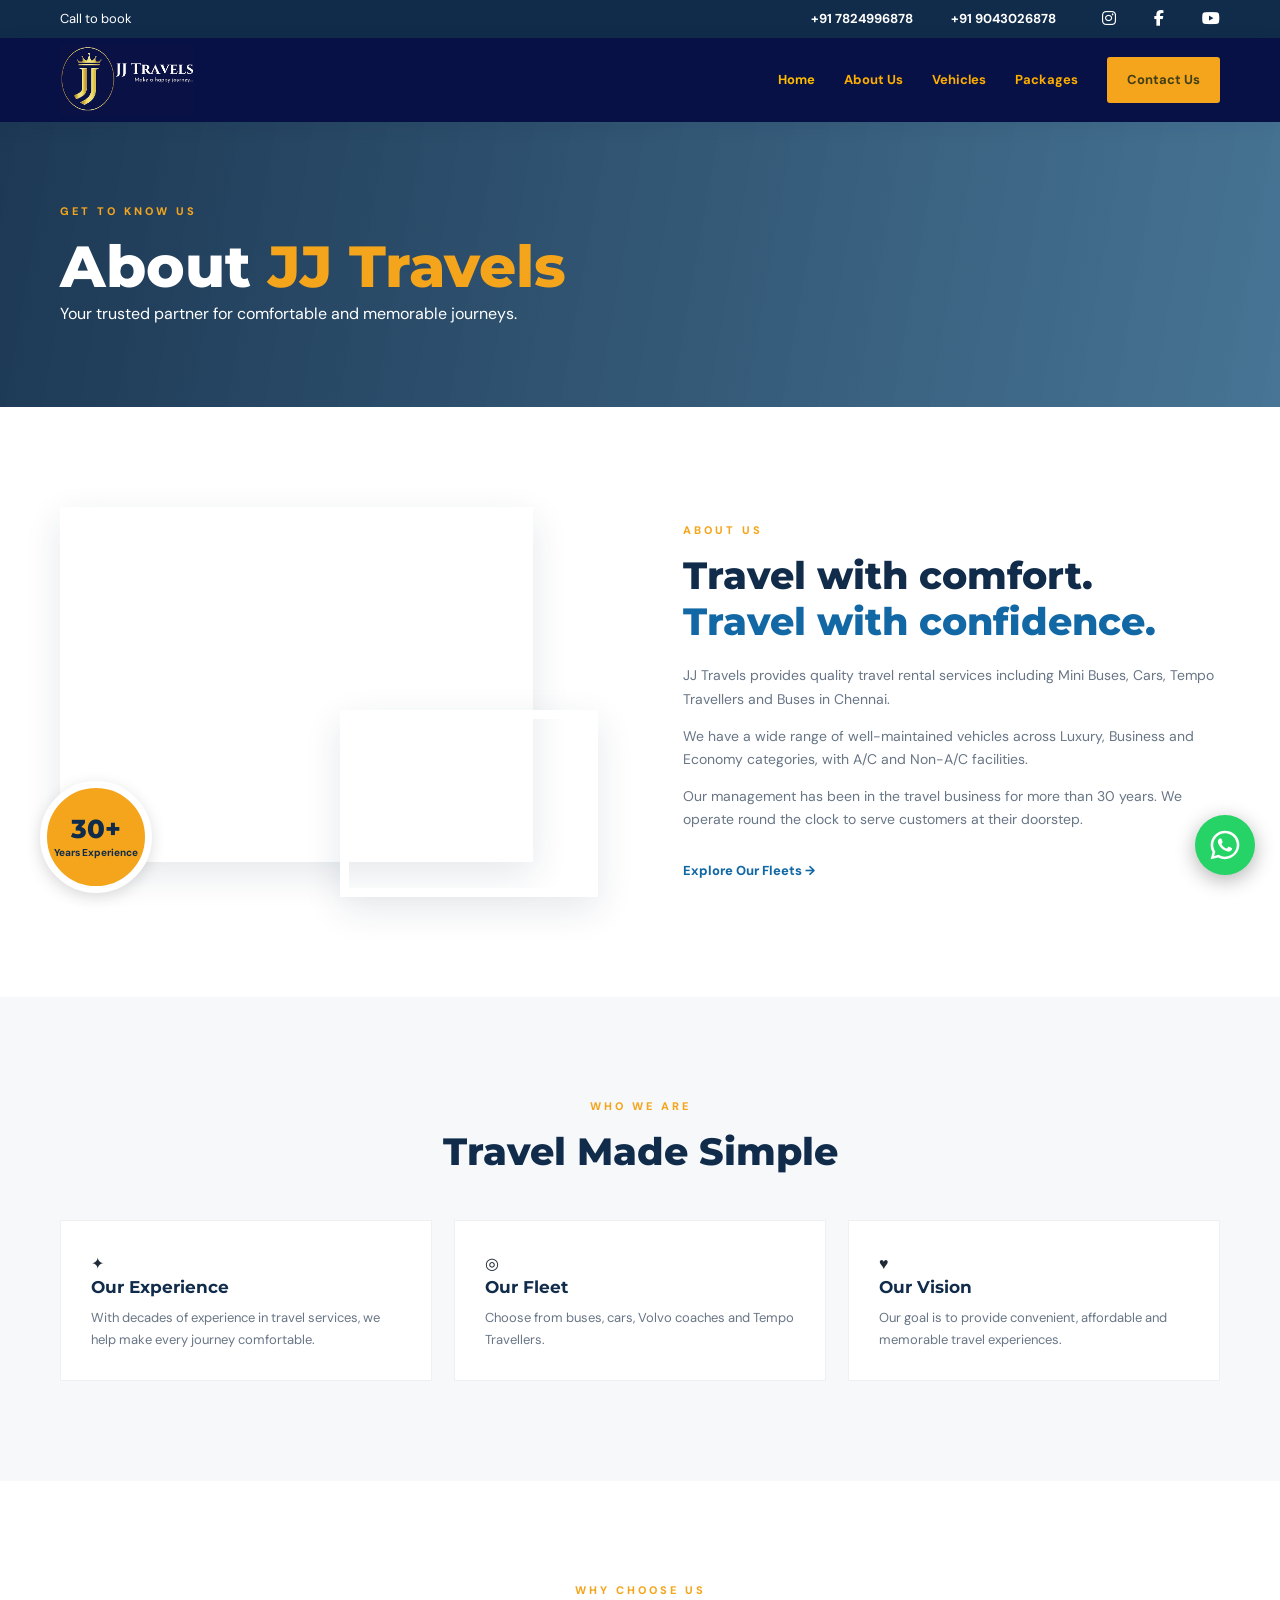
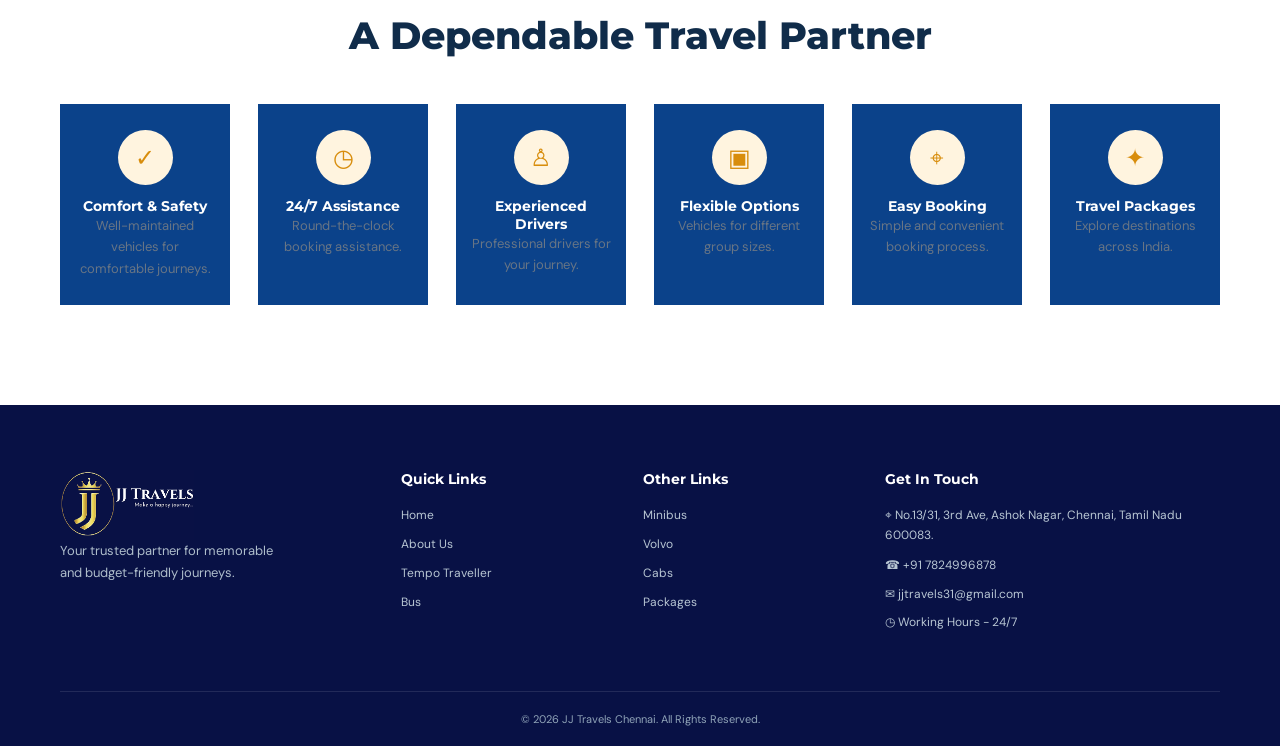
==== commit c04c604f: "Replace old about.html content with new structure" ====
--- a/about.html
+++ b/about.html
@@ -210,7 +210,7 @@
     <div class="container copyright">© <span id="year"></span> JJ Travels Chennai. All Rights Reserved.</div>
   </footer>
 <a
-        href="https://wa.me/919655626878?text=Hi%2C%20I%20would%20like%20to%20know%20more%20about%20your%20services."
+        href="https://wa.me/917824996878?text=Hi%2C%20I%20would%20like%20to%20know%20more%20about%20your%20services."
         class="whatsapp-float"
         target="_blank"
         rel="noopener noreferrer"
--- a/css/style.css
+++ b/css/style.css
@@ -1,4 +1,31 @@
-*{box-sizing:border-box;margin:0;padding:0} :root{--navy:#102c4a;--blue:#1268a5;--gold:#f4a51c;--ink:#202b38;--muted:#687585;--pale:#f5f8fb;--white:#fff}html{scroll-behavior:smooth;scroll-padding-top:90px}body{font-family:"DM Sans",sans-serif;color:var(--ink);line-height:1.65;background:#fff}a{text-decoration:none;color:inherit}.container{width:min(1160px,calc(100% - 44px));margin:auto}.topbar{background:var(--navy);color:#fff;font-size:13px}.topbar-inner{height:38px;display:flex;align-items:center;justify-content:space-between}.topbar a{margin-left:22px;color:#fff;font-weight:700}.site-header{height:84px;background:#081145;position:sticky;top:0;z-index:20;box-shadow:0 3px 18px #0e2d4810}.nav-wrap{height:100%;display:flex;align-items:center;justify-content:space-between}.brand{display:flex;align-items:center;gap:9px;color:var(--navy);font-family:Montserrat,sans-serif;font-weight:800;line-height:1}.brand-mark{display:grid;place-items:center;width:48px;height:48px;border:3px solid var(--gold);border-radius:50%;font-size:18px;color:var(--blue)}.brand-name{font-size:20px;letter-spacing:1px}.brand-name small{display:block;font-size:9px;letter-spacing:4px;margin-top:5px;color:var(--gold)}.main-nav{display:flex;align-items:center;gap:29px;font-size:13px;font-weight:700;color:#ffae00}.main-nav a{transition:.2s}.main-nav a:hover,.main-nav a.active{color:#ffbb00;}.main-nav .nav-cta{background:var(--gold);color:#423e15;padding:12px 20px;border-radius:3px}.menu-toggle{display:none;border:0;background:none}.hero{min-height:630px;position:relative;background:linear-gradient(90deg,#0b2947d9,#0b294780),url("https://images.unsplash.com/photo-1464219789935-c2d9d9aba644?auto=format&fit=crop&w=2000&q=85") center/cover;display:flex;align-items:center;color:#fff}.hero-shade{position:absolute;inset:0;background:linear-gradient(90deg,#082746b8,transparent 80%)}.hero-content{position:relative;z-index:1;padding:90px 0 125px}.eyebrow,.section-kicker{font-size:11px;font-weight:800;letter-spacing:3px;color:var(--gold);margin-bottom:14px}.hero h1{font-family:Montserrat,sans-serif;font-size:clamp(42px,6vw,72px);line-height:1.12;font-weight:800;letter-spacing:-2px}.hero h1 span{color:var(--gold)}.hero-sub{margin:20px 0 28px;color:#e5edf5;font-size:16px}.btn{display:inline-flex;align-items:center;gap:25px;padding:14px 23px;font-weight:800;font-size:13px;border-radius:3px;transition:.2s;border:0;cursor:pointer}.btn-primary{background:var(--gold);color:#172e43}.btn-primary:hover{background:#ffc04b;transform:translateY(-2px)}.btn span{font-size:19px}.hero-form-wrap{position:absolute;right:max(22px,calc((100% - 1160px)/2));bottom:-62px;z-index:3;width:390px}.enquiry-card{background:#fff;color:var(--ink);padding:27px 29px 23px;box-shadow:0 12px 40px #0b29472b;border-top:4px solid var(--gold)}.enquiry-card h2{font:800 22px Montserrat,sans-serif;color:var(--navy)}.enquiry-card>p{font-size:12px;color:var(--muted);margin:3px 0 18px}.form-grid{display:grid;grid-template-columns:1fr 1fr;gap:12px}.form-grid label{font-size:11px;font-weight:700;color:#536171}.form-grid input,.form-grid select{display:block;width:100%;height:40px;border:1px solid #e0e6ec;padding:0 10px;margin-top:5px;font:12px "DM Sans";color:#334}.form-grid .full{grid-column:1/-1}.submit-btn{width:100%;justify-content:space-between;margin-top:15px}.form-note{display:block;text-align:center;color:#7b8793;font-size:10px;margin-top:8px}.section{padding:100px 0}.about-section{padding-top:150px}.about-grid{display:grid;grid-template-columns:1fr 1fr;align-items:center;gap:85px}.about-visual{height:390px;position:relative}.about-photo{position:absolute;background-size:cover;background-position:center;box-shadow:0 12px 35px #122d461c}.photo-one{inset:0 65px 35px 0;background-image:url("https://images.unsplash.com/photo-1500530855697-b586d89ba3ee?auto=format&fit=crop&w=900&q=85")}.photo-two{width:48%;height:48%;right:0;bottom:0;border:9px solid #fff;background-image:url("https://images.unsplash.com/photo-1519608487953-e999c86e7455?auto=format&fit=crop&w=700&q=85")}.experience-stamp{position:absolute;left:-20px;bottom:4px;background:var(--gold);color:var(--navy);width:112px;height:112px;border-radius:50%;display:flex;flex-direction:column;align-items:center;justify-content:center;border:7px solid white;box-shadow:0 4px 15px #0002}.experience-stamp strong{font:800 26px Montserrat}.experience-stamp span{font-size:10px;font-weight:800}.about-copy h2,.section-heading h2{font:800 clamp(27px,3vw,38px)/1.2 Montserrat,sans-serif;color:var(--navy);margin-bottom:20px}.about-copy h2 span{color:var(--blue)}.about-copy>p:not(.section-kicker){font-size:14px;color:var(--muted);margin:0 0 14px}.text-link{display:inline-block;margin-top:15px;color:var(--blue);font-size:13px;font-weight:800}.text-link span{margin-left:12px;color:var(--gold)}.achievement-section{padding:75px 0;background:linear-gradient(110deg,#0d2e4eeb,#164f78e8),url("https://images.unsplash.com/photo-1500534623283-312aade485b7?auto=format&fit=crop&w=1800&q=80") center/cover;color:#fff}.section-heading{text-align:center;margin-bottom:45px}.section-heading>p:not(.section-kicker){font-size:13px;color:var(--muted);margin-top:-8px}.light-heading h2{color:#fff}.stats-grid{display:grid;grid-template-columns:repeat(5,1fr);gap:18px;text-align:center}.stat{padding:10px}.stat strong{font:800 32px Montserrat}.stat small{font-weight:800;color:var(--gold);margin-left:2px}.stat p{font-size:12px;color:#d9e6f0;margin-top:6px}.fleet-section{background:#f7f9fb}.fleet-grid{display:grid;grid-template-columns:repeat(3,1fr);gap:25px}.fleet-card,.package-card{background:#fff;box-shadow:0 6px 25px #1a3a5510;overflow:hidden;transition:.25s}.fleet-card:hover,.package-card:hover{transform:translateY(-6px);box-shadow:0 15px 32px #1a3a5520}.fleet-image{height:210px;background-size:cover;background-position:center}.fleet-1{background-image:url("https://encrypted-tbn0.gstatic.com/images?q=tbn:ANd9GcR8i7WHKefJNYCG-V_8FKxOMCvvhCmUkvIcbq0S7BdSlQ&s=10")}.fleet-2{background-image:url("https://images.unsplash.com/photo-1570125909232-eb263c188f7e?auto=format&fit=crop&w=900&q=80")}.fleet-3{background-image:url("https://images.unsplash.com/photo-1566933293069-b55c7f326dd4?auto=format&fit=crop&w=900&q=80")}.fleet-4{background-image:url("https://images.unsplash.com/photo-1570125909232-eb263c188f7e?auto=format&fit=crop&w=900&q=80")}.fleet-5{background-image:url("https://images.unsplash.com/photo-1544620347-c4fd4a3d5957?auto=format&fit=crop&w=900&q=80")}.fleet-6{background-image:url("https://images.unsplash.com/photo-1552519507-da3b142c6e3d?auto=format&fit=crop&w=900&q=80")}.fleet-info{padding:20px 22px}.fleet-info h3,.package-info h3{font:700 17px Montserrat;color:var(--navy)}.fleet-info p{font-size:12px;color:var(--muted);margin:4px 0 15px}.card-actions{display:flex;justify-content:space-between;border-top:1px solid #edf0f3;padding-top:13px}.card-actions a{font-size:11px;font-weight:800;color:var(--blue)}.card-actions a:last-child{color:#d48b0e}.features-section{padding:78px 0;background:#fff}.features-grid{display:grid;grid-template-columns:repeat(3,1fr);gap:28px}.feature{text-align:center;padding:26px 15px;border:1px solid #edf1f4;background:#fff}.feature span{display:grid;place-items:center;width:55px;height:55px;border-radius:50%;background:#fff4df;color:#d88d0c;font-size:24px;margin:0 auto 12px}.feature h3{font:700 14px Montserrat;color:var(--navy)}.packages-section{background:#f7f9fb}.package-grid{display:grid;grid-template-columns:repeat(4,1fr);gap:22px}.package-image{height:155px;background-size:cover;background-position:center}.package-1{background-image:url("https://images.unsplash.com/photo-1602216056096-3b40cc0c9944?auto=format&fit=crop&w=700&q=80")}.package-2{background-image:url("https://images.unsplash.com/photo-1590050752117-23a9d7fc6c0e?auto=format&fit=crop&w=700&q=80")}.package-3{background-image:url("https://images.unsplash.com/photo-1567337710282-00832b415979?auto=format&fit=crop&w=700&q=80")}.package-4{background-image:url("https://images.unsplash.com/photo-1562649846-4e9d7e5c9f8a?auto=format&fit=crop&w=700&q=80")}.package-5{background-image:url("https://images.unsplash.com/photo-1512343879784-a960bf40e7f2?auto=format&fit=crop&w=700&q=80")}.package-6{background-image:url("https://images.unsplash.com/photo-1570168007204-dfb528c6958f?auto=format&fit=crop&w=700&q=80")}.package-7{background-image:url("https://images.unsplash.com/photo-1529253355930-dd359b5b5c6b?auto=format&fit=crop&w=700&q=80")}.package-8{background-image:url("https://images.unsplash.com/photo-1582510003544-4d00b7f74220?auto=format&fit=crop&w=700&q=80")}.package-info{padding:17px 18px 19px}.package-info h3{font-size:15px}.package-info>p{font-size:11px;color:var(--muted);min-height:35px;margin:5px 0 9px}.package-info ul{list-style:none;display:grid;grid-template-columns:1fr 1fr;gap:5px}.package-info li{font-size:10px;color:#647182}.package-info li:before{content:"•";color:var(--gold);margin-right:6px}.package-info>a{display:flex;justify-content:space-between;margin-top:13px;padding-top:10px;border-top:1px solid #edf0f3;color:var(--blue);font-size:11px;font-weight:800}.package-info>a b{color:var(--gold);font-size:17px}.testimonials-section{background:#fff}.testimonial-grid{display:grid;grid-template-columns:repeat(3,1fr);gap:22px}.testimonial{padding:27px;background:#f8fafc;border:1px solid #edf1f5}.stars{color:#f1a51d;letter-spacing:3px;font-size:15px}.testimonial p{font-size:13px;color:#5c6875;margin:15px 0 20px}.testimonial h3{font:700 13px Montserrat;color:var(--navy)}.contact-banner{background:var(--blue);padding:45px 0;color:#fff}.contact-banner-inner{display:flex;align-items:center;justify-content:space-between;gap:25px}.contact-banner .section-kicker{margin-bottom:7px}.contact-banner h2{font:800 27px Montserrat}.contact-banner p:not(.section-kicker){font-size:13px;color:#e2eff8}.btn-light{background:#fff;color:var(--navy)}
+*{box-sizing:border-box;margin:0;padding:0} :root{--navy:#102c4a;--blue:#1268a5;--gold:#f4a51c;--ink:#202b38;--muted:#687585;--pale:#f5f8fb;--white:#fff}html{scroll-behavior:smooth;scroll-padding-top:90px}body{font-family:"DM Sans",sans-serif;color:var(--ink);line-height:1.65;background:#fff}a{text-decoration:none;color:inherit}.container{width:min(1160px,calc(100% - 44px));margin:auto}.topbar{background:var(--navy);color:#fff;font-size:13px}.topbar-inner{height:38px;display:flex;align-items:center;justify-content:space-between}.topbar a{margin-left:22px;color:#fff;font-weight:700}.site-header{height:84px;background:#081145;position:sticky;top:0;z-index:20;box-shadow:0 3px 18px #0e2d4810}.nav-wrap{height:100%;display:flex;align-items:center;justify-content:space-between}.brand{display:flex;align-items:center;gap:9px;color:var(--navy);font-family:Montserrat,sans-serif;font-weight:800;line-height:1}.brand-mark{display:grid;place-items:center;width:48px;height:48px;border:3px solid var(--gold);border-radius:50%;font-size:18px;color:var(--blue)}.brand-name{font-size:20px;letter-spacing:1px}.brand-name small{display:block;font-size:9px;letter-spacing:4px;margin-top:5px;color:var(--gold)}.main-nav{display:flex;align-items:center;gap:29px;font-size:13px;font-weight:700;color:#ffae00}.main-nav a{transition:.2s}.main-nav a:hover,.main-nav a.active{color:#ffbb00;}.main-nav .nav-cta{background:var(--gold);color:#423e15;padding:12px 20px;border-radius:3px}.menu-toggle{display:none;border:0;background:none}.hero{min-height:630px;position:relative;background:linear-gradient(90deg,#0b2947d9,#0b294780),url("https://images.unsplash.com/photo-1464219789935-c2d9d9aba644?auto=format&fit=crop&w=2000&q=85") center/cover;display:flex;align-items:center;color:#fff}.hero-shade{position:absolute;inset:0;background:linear-gradient(90deg,#082746b8,transparent 80%)}.hero-content{position:relative;z-index:1;padding:90px 0 125px}.eyebrow,.section-kicker{font-size:11px;font-weight:800;letter-spacing:3px;color:var(--gold);margin-bottom:14px;} .features-section .section-heading h2 {
+  color: #ffffff;
+} .hero h1{font-family:Montserrat,sans-serif;font-size:clamp(42px,6vw,72px);line-height:1.12;font-weight:800;letter-spacing:-2px}.hero h1 span{color:var(--gold)}.hero-sub{margin:20px 0 28px;color:#e5edf5;font-size:16px}.btn{display:inline-flex;align-items:center;gap:25px;padding:14px 23px;font-weight:800;font-size:13px;border-radius:3px;transition:.2s;border:0;cursor:pointer}.btn-primary{background:var(--gold);color:#172e43}.btn-primary:hover{background:#ffc04b;transform:translateY(-2px)}.btn span{font-size:19px}.hero-form-wrap{position:absolute;right:max(22px,calc((100% - 1160px)/2));bottom:-62px;z-index:3;width:390px}.enquiry-card{background:#fff;color:var(--ink);padding:27px 29px 23px;box-shadow:0 12px 40px #0b29472b;border-top:4px solid var(--gold)}.enquiry-card h2{font:800 22px Montserrat,sans-serif;color:var(--navy)}.enquiry-card>p{font-size:12px;color:var(--muted);margin:3px 0 18px}.form-grid{display:grid;grid-template-columns:1fr 1fr;gap:12px}.form-grid label{font-size:11px;font-weight:700;color:#536171}.form-grid input,.form-grid select{display:block;width:100%;height:40px;border:1px solid #e0e6ec;padding:0 10px;margin-top:5px;font:12px "DM Sans";color:#334}.form-grid .full{grid-column:1/-1}.submit-btn{width:100%;justify-content:space-between;margin-top:15px}.form-note{display:block;text-align:center;color:#7b8793;font-size:10px;margin-top:8px}.section{padding:100px 0}.about-section{padding-top:150px}.about-grid{display:grid;grid-template-columns:1fr 1fr;align-items:center;gap:85px}.about-visual{height:390px;position:relative}.about-photo{position:absolute;background-size:cover;background-position:center;box-shadow:0 12px 35px #122d461c}.photo-one{inset:0 65px 35px 0;background-image:url("https://images.unsplash.com/photo-1500530855697-b586d89ba3ee?auto=format&fit=crop&w=900&q=85")}.photo-two{width:48%;height:48%;right:0;bottom:0;border:9px solid #fff;background-image:url("https://images.unsplash.com/photo-1519608487953-e999c86e7455?auto=format&fit=crop&w=700&q=85")}.experience-stamp{position:absolute;left:-20px;bottom:4px;background:var(--gold);color:var(--navy);width:112px;height:112px;border-radius:50%;display:flex;flex-direction:column;align-items:center;justify-content:center;border:7px solid white;box-shadow:0 4px 15px #0002}.experience-stamp strong{font:800 26px Montserrat}.experience-stamp span{font-size:10px;font-weight:800}.about-copy h2,.section-heading h2{font:800 clamp(27px,3vw,38px)/1.2 Montserrat,sans-serif;color:var(--navy);margin-bottom:20px}.about-copy h2 span{color:var(--blue)}.about-copy>p:not(.section-kicker){font-size:14px;color:var(--muted);margin:0 0 14px}.text-link{display:inline-block;margin-top:15px;color:var(--blue);font-size:13px;font-weight:800}.text-link span{margin-left:12px;color:var(--gold)}.achievement-section{padding:75px 0;background:linear-gradient(110deg,#0d2e4eeb,#164f78e8),url("https://images.unsplash.com/photo-1500534623283-312aade485b7?auto=format&fit=crop&w=1800&q=80") center/cover;color:#fff}.section-heading{text-align:center;margin-bottom:45px}.section-heading>p:not(.section-kicker){font-size:13px;color:var(--muted);margin-top:-8px}.light-heading h2{color:#fff}.stats-grid{display:grid;grid-template-columns:repeat(5,1fr);gap:18px;text-align:center}.stat{padding:10px}.stat strong{font:800 32px Montserrat}.stat small{font-weight:800;color:var(--gold);margin-left:2px}.stat p{font-size:12px;color:#d9e6f0;margin-top:6px}
+.fleet-section{background:#f7f9fb}.fleet-grid{display:grid;grid-template-columns:repeat(3,1fr);gap:25px}.fleet-card,.package-card{background:#fff;box-shadow:0 6px 25px #1a3a5510;overflow:hidden;transition:.25s}.fleet-card:hover,.package-card:hover{transform:translateY(-6px);box-shadow:0 15px 32px #1a3a5520}.fleet-image{height:210px;background-size:cover;background-position:center}.fleet-1{background-image:url("https://encrypted-tbn0.gstatic.com/images?q=tbn:ANd9GcR8i7WHKefJNYCG-V_8FKxOMCvvhCmUkvIcbq0S7BdSlQ&s=10")}.fleet-2{background-image:url("https://www.siddeshwaratravels.in/mini_bus_images/1.jpg")}.fleet-3{background-image:url("https://tejas-travels-prod.s3.ap-south-1.amazonaws.com/WhatsApp%20Image%202022-12-21%20at%2012.34.28%20PM.jpeg")}.fleet-4{background-image:url("https://www.jcrcab.com/wp-content/uploads/2021/09/luxury-bus.jpeg")}.fleet-5{background-image:url("https://coachbuildersindia.com/wp-content/uploads/2024/05/Vijayanand-Travels-Orders-100-Volvo-9600-Buses.webp")}.fleet-6{background-image:url("https://travu.in/media/vehicles/Image_Premium_cab_ready_for_a_journey_Vr9wuux.png")}.fleet-info{padding:20px 22px}.fleet-info h3,.package-info h3{font:700 17px Montserrat;color:var(--navy)}.fleet-info p{font-size:12px;color:var(--muted);margin:4px 0 15px}.card-actions{display:flex;justify-content:space-between;border-top:1px solid #edf0f3;padding-top:13px}.card-actions a{font-size:11px;font-weight:800;color:var(--blue)}.card-actions a:last-child{color:#d48b0e}
+.features-section{padding:78px 0;background:#0b428a}.features-grid{display:grid;grid-template-columns:repeat(6,1fr);gap:28px}.feature{text-align:center;padding:26px 15px;background:#0b428a}.feature span{display:grid;place-items:center;width:55px;height:55px;border-radius:50%;background:#fff4df;color:#d88d0c;font-size:24px;margin:0 auto 12px}.feature h3{font:700 14px Montserrat;color: #ffffff}.packages-section{background:#f7f9fb}
+.package-grid {
+  display: flex;
+  gap: 24px;
+  overflow-x: auto;
+  overflow-y: hidden;
+  padding: 10px 0 25px;
+  scroll-snap-type: x mandatory;
+  scroll-behavior: smooth;
+  scrollbar-width: thin;
+  scrollbar-color: #999 transparent;
+}
+
+.package-card {
+  flex: 0 0 300px;
+  scroll-snap-align: start;
+}
+
+/* Mobile */
+@media (max-width: 600px) {
+  .package-card {
+    flex-basis: 85%;
+  }
+}.package-image{height:155px;background-size:cover;background-position:center}.package-1{background-image:url("https://images.unsplash.com/photo-1602216056096-3b40cc0c9944?auto=format&fit=crop&w=700&q=80")}.package-2{background-image:url("https://images.unsplash.com/photo-1590050752117-23a9d7fc6c0e?auto=format&fit=crop&w=700&q=80")}.package-3{background-image:url("https://images.unsplash.com/photo-1567337710282-00832b415979?auto=format&fit=crop&w=700&q=80")}.package-4{background-image:url("https://images.unsplash.com/photo-1562649846-4e9d7e5c9f8a?auto=format&fit=crop&w=700&q=80")}.package-5{background-image:url("https://images.unsplash.com/photo-1512343879784-a960bf40e7f2?auto=format&fit=crop&w=700&q=80")}.package-6{background-image:url("https://images.unsplash.com/photo-1570168007204-dfb528c6958f?auto=format&fit=crop&w=700&q=80")}.package-7{background-image:url("https://images.unsplash.com/photo-1529253355930-dd359b5b5c6b?auto=format&fit=crop&w=700&q=80")}.package-8{background-image:url("https://images.unsplash.com/photo-1582510003544-4d00b7f74220?auto=format&fit=crop&w=700&q=80")}.package-info{padding:17px 18px 19px}.package-info h3{font-size:15px}.package-info>p{font-size:11px;color:var(--muted);min-height:35px;margin:5px 0 9px}.package-info ul{list-style:none;display:grid;grid-template-columns:1fr 1fr;gap:5px}.package-info li{font-size:10px;color:#647182}.package-info li:before{content:"•";color:var(--gold);margin-right:6px}.package-info>a{display:flex;justify-content:space-between;margin-top:13px;padding-top:10px;border-top:1px solid #edf0f3;color:var(--blue);font-size:11px;font-weight:800}.package-info>a b{color:var(--gold);font-size:17px}.testimonials-section{background:#fff}.testimonial-grid{display:grid;grid-template-columns:repeat(3,1fr);gap:22px}.testimonial{padding:27px;background:#f8fafc;border:1px solid #edf1f5}.stars{color:#f1a51d;letter-spacing:3px;font-size:15px}.testimonial p{font-size:13px;color:#5c6875;margin:15px 0 20px}.testimonial h3{font:700 13px Montserrat;color:var(--navy)}.contact-banner{background:var(--blue);padding:45px 0;color:#fff}.contact-banner-inner{display:flex;align-items:center;justify-content:space-between;gap:25px}.contact-banner .section-kicker{margin-bottom:7px}.contact-banner h2{font:800 27px Montserrat}.contact-banner p:not(.section-kicker){font-size:13px;color:#e2eff8}.btn-light{background:#fff;color:var(--navy)}
 .btn-light:hover{background:var(--gold)}.footer{background:#081145;color:#d3deea;padding:65px 0 0}.footer-grid{display:grid;grid-template-columns:1.5fr 1fr 1fr 1.7fr;gap:45px;padding-bottom:48px}.footer-brand{color:#fff;margin-bottom:18px}.footer-about p{max-width:230px;font-size:13px;color:#aebdcb}.footer h3{font:700 14px Montserrat;color:#fff;margin-bottom:18px}.footer-grid>div:not(:first-child)>a{display:block;font-size:12px;color:#b8c6d3;margin:9px 0}.footer-contact p,.footer-contact a{font-size:12px;color:#b8c6d3;margin-bottom:10px;display:block}.copyright{border-top:1px solid #ffffff1b;text-align:center;padding:18px 0;font-size:11px;color:#90a4b8}
 @media(max-width:900px){.main-nav{gap:15px}.hero-form-wrap{right:22px;width:350px}.hero-content{max-width:55%;margin-left:22px}.about-grid{gap:45px}.package-grid{grid-template-columns:repeat(2,1fr)}.footer-grid{grid-template-columns:repeat(2,1fr)}}@media(max-width:680px){.container{width:min(100% - 32px,520px)}.topbar-inner{height:auto;min-height:38px;font-size:11px}.topbar a{margin-left:10px}.site-header{height:70px}.brand-mark{width:42px;height:42px}.brand-name{font-size:17px}.menu-toggle{display:flex;flex-direction:column;gap:5px;padding:10px}.menu-toggle span{width:24px;height:2px;background:var(--navy)}.main-nav{display:none;position:absolute;top:70px;left:0;right:0;background:#fff;padding:18px 22px 23px;box-shadow:0 12px 20px #0d2e4e18;flex-direction:column;align-items:stretch;gap:15px}.main-nav.open{display:flex}.main-nav .nav-cta{text-align:center}.hero{min-height:850px;align-items:flex-start;background-position:58% center}.hero-content{max-width:none;margin:0;padding:75px 0 0}.hero h1{font-size:47px}.hero-sub{max-width:300px;font-size:14px}.hero-form-wrap{left:16px;right:16px;bottom:25px;width:auto}.enquiry-card{padding:22px}.about-section{padding-top:75px}.section{padding:72px 0}.about-grid{grid-template-columns:1fr;gap:38px}.about-visual{height:300px;margin:0 10px}.about-copy h2,.section-heading h2{font-size:28px}.stats-grid{grid-template-columns:repeat(2,1fr)}.stat:last-child{grid-column:1/-1}.fleet-grid{grid-template-columns:1fr 1fr;gap:13px}.fleet-image{height:145px}.fleet-info{padding:14px}.fleet-info h3{font-size:13px}.card-actions{gap:8px}.card-actions a{font-size:10px}.features-grid{grid-template-columns:repeat(2,1fr);gap:12px}.feature{padding:20px 8px}.package-grid{gap:13px}.package-image{height:120px}.package-info{padding:13px}.package-info h3{font-size:12px}.package-info>p{font-size:10px;min-height:48px}.package-info ul{grid-template-columns:1fr}.package-info li{font-size:10px}.testimonial-grid{grid-template-columns:1fr}.contact-banner-inner{align-items:flex-start;flex-direction:column}.contact-banner h2{font-size:23px}.footer-grid{grid-template-columns:1fr 1fr;gap:30px 20px}.footer-contact{grid-column:1/-1}.footer{padding-top:48px}}@media(max-width:390px){.fleet-grid{grid-template-columns:1fr}.fleet-image{height:190px}.form-grid{grid-template-columns:1fr}.form-grid .full{grid-column:auto}.package-info ul{grid-template-columns:1fr 1fr}.topbar-inner{flex-wrap:wrap;justify-content:center;gap:3px 12px;padding:6px 0}}
 
@@ -1056,3 +1083,47 @@
         transition-duration: 0.01ms !important;
     }
 }
+.feature img {
+  width: 150px;
+  height: 150px;
+  object-fit: contain;
+  display: block;
+  margin: 0 auto 15px;
+}
+.topbar-right {
+  display: flex;
+  align-items: center;
+  gap: 24px;
+}
+
+.topbar-phones,
+.topbar-socials {
+  display: flex;
+  align-items: center;
+  gap: 16px;
+}
+
+.topbar-socials a {
+  color: inherit;
+  font-size: 16px;
+  transition: color 0.3s ease, transform 0.3s ease;
+}
+
+.topbar-socials a:hover {
+  color: #ffffff;
+  transform: translateY(-2px);
+}
+
+@media (max-width: 600px) {
+  .topbar-right {
+    gap: 12px;
+    flex-wrap: wrap;
+    justify-content: flex-end;
+  }
+
+  .topbar-phones {
+    flex-direction: column;
+    align-items: flex-end;
+    gap: 4px;
+  }
+}
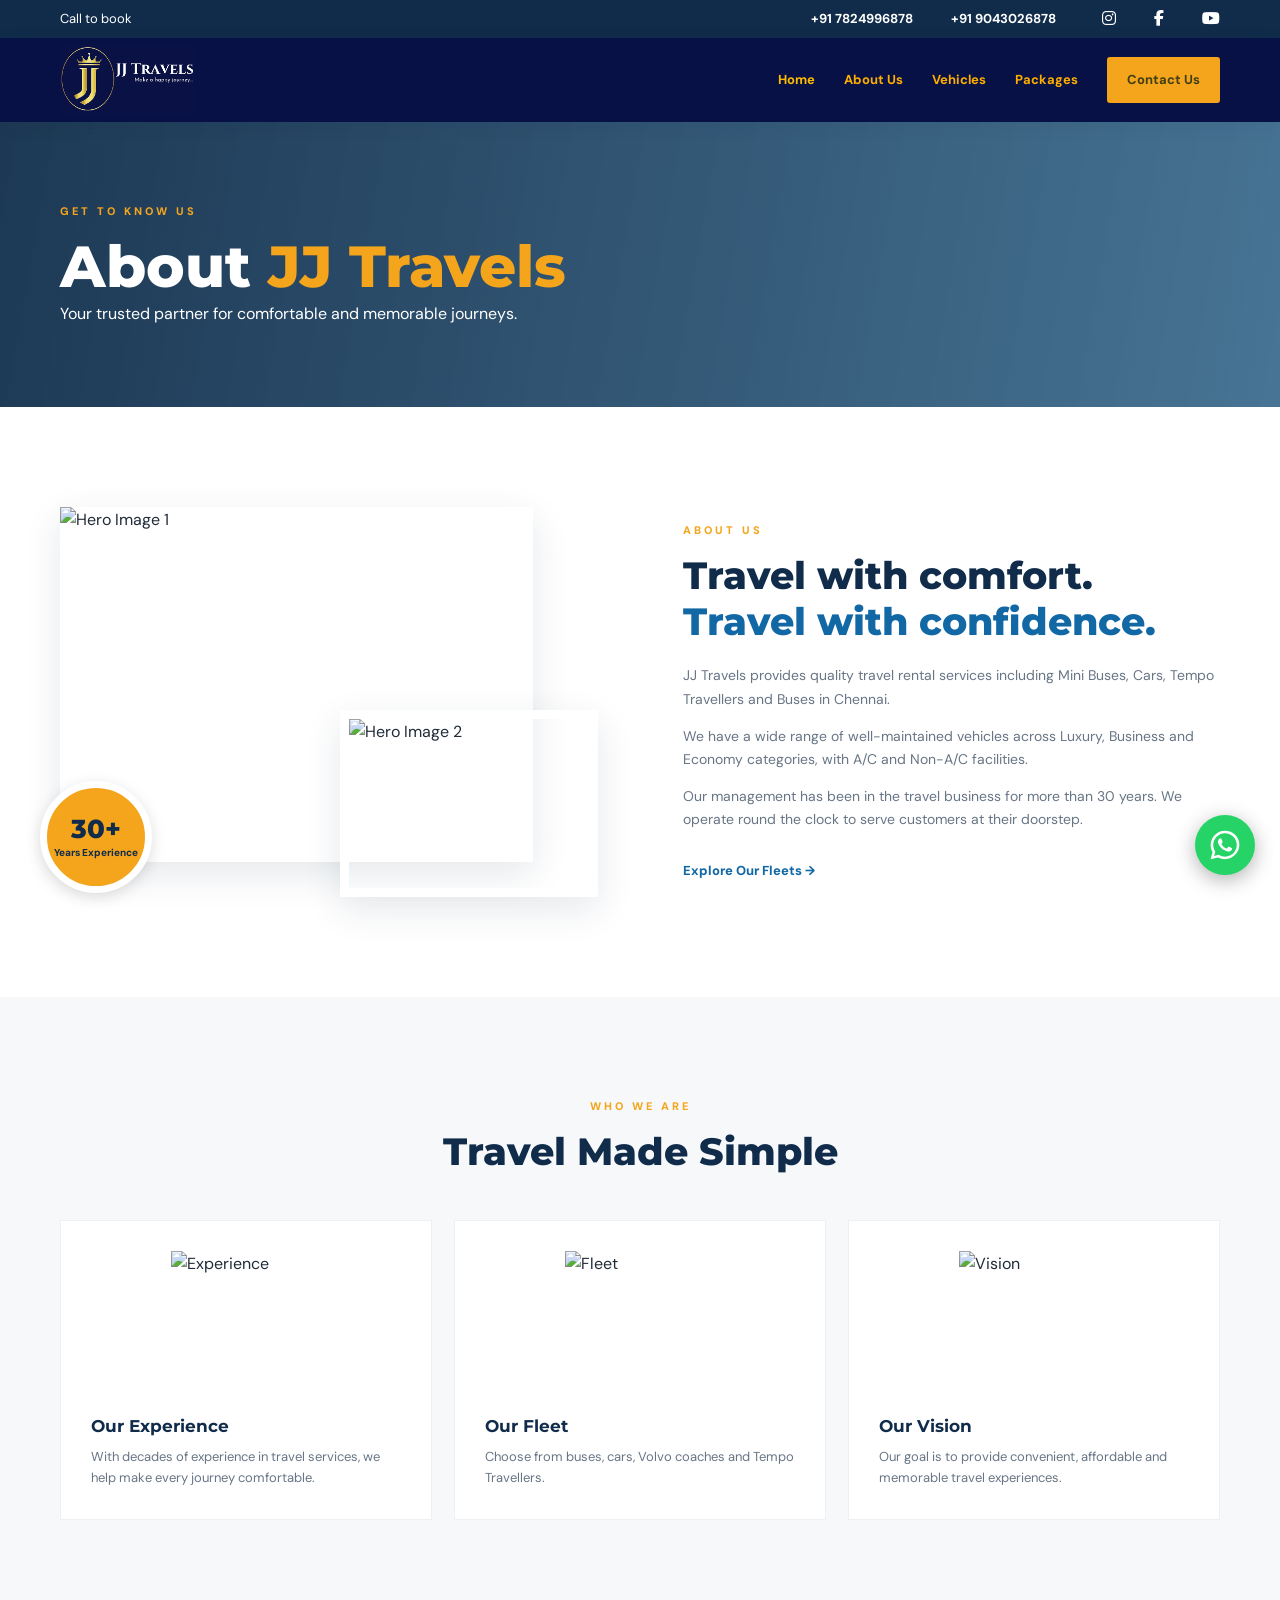
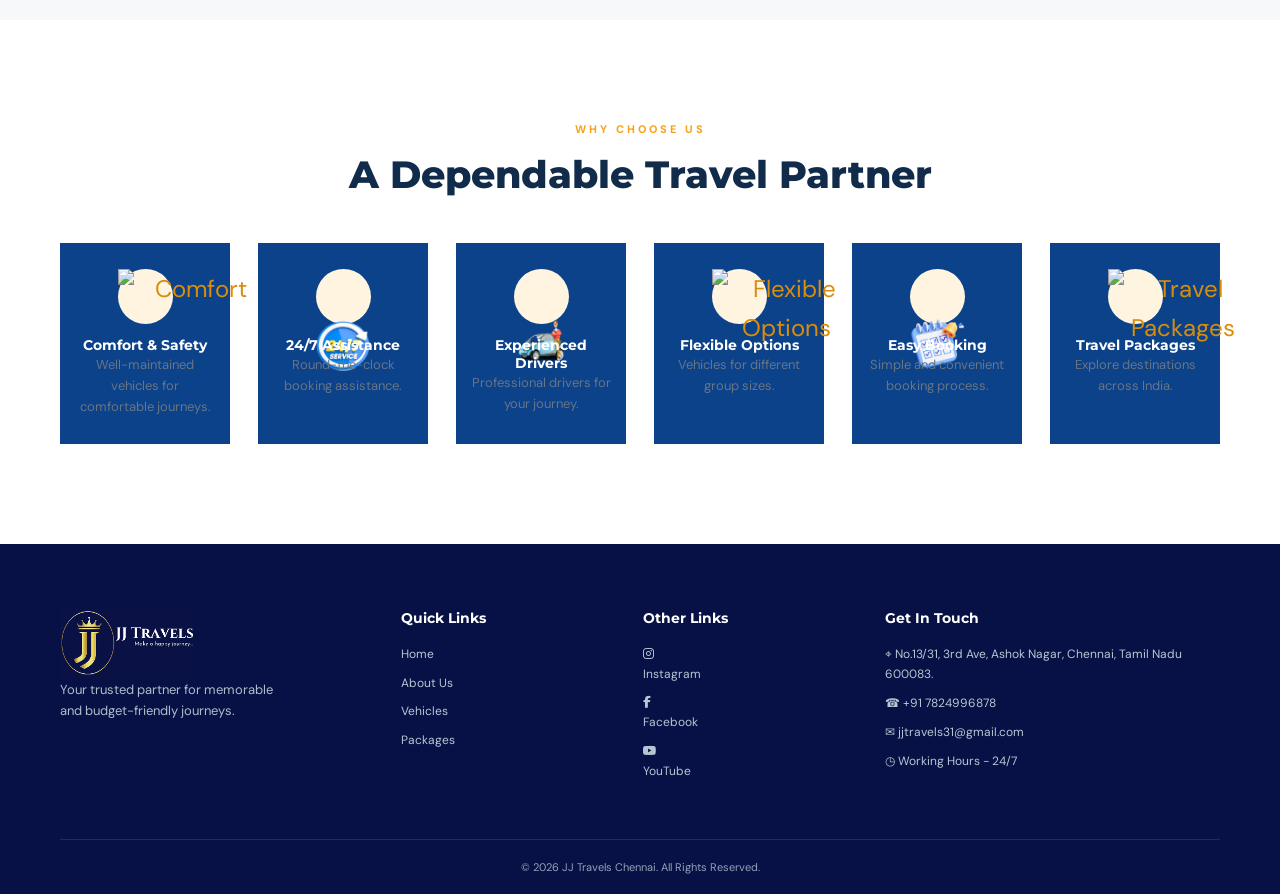
==== commit 0b729969: "Add files via upload" ====
--- a/about.html
+++ b/about.html
@@ -24,10 +24,10 @@
       </div>
 
       <div class="topbar-socials">
-        <a href="YOUR_INSTAGRAM_URL" target="_blank" aria-label="Instagram">
+        <a href="https://www.instagram.com/jjtravels31?psln=MW8wOWlhbW8xM3JsNA==" target="_blank" aria-label="Instagram">
           <i class="fab fa-instagram"></i>
         </a>
-        <a href="YOUR_FACEBOOK_URL" target="_blank" aria-label="Facebook">
+        <a href="https://www.facebook.com/jjtravelschennai" target="_blank" aria-label="Facebook">
           <i class="fab fa-facebook-f"></i>
         </a>
         <a href="YOUR_YOUTUBE_URL" target="_blank" aria-label="YouTube">
@@ -66,9 +66,9 @@
     <div class="container about-grid">
 
         <div class="about-visual">
-            <div class="about-photo photo-one"></div>
-            <div class="about-photo photo-two"></div>
-            <div class="experience-stamp">
+          <div class="about-photo photo-one"><img src="assets/h1.jpg" alt="Hero Image 1"></div>
+          <div class="about-photo photo-two"><img src="assets/h2.webp" alt="Hero Image 2"></div>
+          <div class="experience-stamp">
                 <strong>30+</strong>
                 <span>Years Experience</span>
             </div>
@@ -119,7 +119,7 @@
         <div class="info-grid">
 
             <article class="info-card">
-                <span>✦</span>
+                <span><img src="assets/oe.jpg" class="stat-icon" alt="Experience"></span>
                 <h3>Our Experience</h3>
                 <p>
                     With decades of experience in travel services,
@@ -128,7 +128,7 @@
             </article>
 
             <article class="info-card">
-                <span>◎</span>
+                <span><img src="assets/of.png" class="stat-icon" alt="Fleet"></span>
                 <h3>Our Fleet</h3>
                 <p>
                     Choose from buses, cars, Volvo coaches and
@@ -137,7 +137,7 @@
             </article>
 
             <article class="info-card">
-                <span>♥</span>
+                <span><img src="assets/ov.jpg" class="stat-icon" alt="Vision"></span>
                 <h3>Our Vision</h3>
                 <p>
                     Our goal is to provide convenient,
@@ -159,37 +159,37 @@
         <div class="features-grid">
 
             <div class="feature">
-                <span>✓</span>
+                <span><img src="assets/cs.webp" alt="Comfort"></span>
                 <h3>Comfort & Safety</h3>
                 <p>Well-maintained vehicles for comfortable journeys.</p>
             </div>
 
             <div class="feature">
-                <span>◷</span>
+                <span><img src="./assets/24.webp" class="stat-icon" alt="24/7 Assistance"></span>
                 <h3>24/7 Assistance</h3>
                 <p>Round-the-clock booking assistance.</p>
             </div>
 
             <div class="feature">
-                <span>♙</span>
+                <span><img src="./assets/ed.webp" class="stat-icon" alt="Experienced Drivers"></span>
                 <h3>Experienced Drivers</h3>
                 <p>Professional drivers for your journey.</p>
             </div>
 
             <div class="feature">
-                <span>▣</span>
+                <span><img src="./assets/fo.png" class="stat-icon" alt="Flexible Options"></span>
                 <h3>Flexible Options</h3>
                 <p>Vehicles for different group sizes.</p>
             </div>
 
             <div class="feature">
-                <span>⌖</span>
+                <span><img src="./assets/eb.webp" class="stat-icon" alt="Easy Booking"></span>
                 <h3>Easy Booking</h3>
                 <p>Simple and convenient booking process.</p>
             </div>
 
             <div class="feature">
-                <span>✦</span>
+                <span><img src="./assets/of.png" class="stat-icon" alt="Travel Packages"></span>
                 <h3>Travel Packages</h3>
                 <p>Explore destinations across India.</p>
             </div>
@@ -203,13 +203,22 @@
       <div class="footer-about"><a class="brand" href="index.html" aria-label="JJ Travels home">
         <img src="assets/logo.webp" alt="JJ Travels Chennai Logo" class="brand-logo">
       </a><p>Your trusted partner for memorable and budget-friendly journeys.</p></div>
-      <div><h3>Quick Links</h3><a href="#home">Home</a><a href="#about">About Us</a><a href="#fleets">Tempo Traveller</a><a href="#fleets">Bus</a></div>
-      <div><h3>Other Links</h3><a href="#fleets">Minibus</a><a href="#fleets">Volvo</a><a href="#fleets">Cabs</a><a href="#packages">Packages</a></div>
-      <div class="footer-contact"><h3>Get In Touch</h3><p>⌖ No.13/31, 3rd Ave, Ashok Nagar, Chennai, Tamil Nadu 600083.</p><a href="tel:+917824996878">☎ +91 7824996878</a><a href="mailto:jjtravels31@gmail.com">✉ jjtravels31@gmail.com</a><p>◷ Working Hours - 24/7</p></div>
+      <div><h3>Quick Links</h3><a href="index.html">Home</a><a href="about.html">About Us</a><a href="vehicles.html">Vehicles</a><a href="packages.html">Packages</a></div>
+      <div><h3>Other Links</h3><a href="https://www.instagram.com/jjtravels31?psln=MW8wOWlhbW8xM3JsNA==" target="_blank" aria-label="Instagram">
+          <i class="fab fa-instagram"></i><p>Instagram</p>
+        </a>
+        <a href="https://www.facebook.com/jjtravelschennai" target="_blank" aria-label="Facebook">
+          <i class="fab fa-facebook-f"></i> <p>Facebook</p>
+        </a>
+        <a href="YOUR_YOUTUBE_URL" target="_blank" aria-label="YouTube">
+          <i class="fab fa-youtube"></i><p>YouTube</p>
+        </a></div>
+      <div class="footer-contact"><h3>Get In Touch</h3><a href="https://maps.app.goo.gl/wLfGsoGuSR3KPsCYA"><p>⌖ No.13/31, 3rd Ave, Ashok Nagar, Chennai, Tamil Nadu 600083.</p></a><a href="tel:+917824996878">☎ +91 7824996878</a><a href="mailto:jjtravels31@gmail.com">✉ jjtravels31@gmail.com</a><p>◷ Working Hours - 24/7</p></div>
     </div>
     <div class="container copyright">© <span id="year"></span> JJ Travels Chennai. All Rights Reserved.</div>
   </footer>
-<a
+
+  <a
         href="https://wa.me/917824996878?text=Hi%2C%20I%20would%20like%20to%20know%20more%20about%20your%20services."
         class="whatsapp-float"
         target="_blank"
@@ -223,6 +232,6 @@
             <path d="M16 2.5C8.55 2.5 2.5 8.53 2.5 15.96c0 2.37.63 4.68 1.83 6.7L2.5 29.5l7.02-1.84a13.5 13.5 0 0 0 6.47 1.65h.01c7.43 0 13.47-6.04 13.5-13.47A13.43 13.43 0 0 0 16 2.5zm0 24.52a11.1 11.1 0 0 1-5.65-1.55l-.4-.24-4.17 1.09 1.11-4.06-.26-.42a11.05 11.05 0 1 1 9.37 5.18zm6.07-8.28c-.33-.16-1.96-.97-2.27-1.08-.3-.11-.52-.16-.74.16-.22.33-.85 1.08-1.04 1.3-.19.22-.38.24-.71.08-.33-.16-1.4-.52-2.67-1.65-.99-.88-1.66-1.96-1.85-2.29-.19-.33-.02-.5.14-.66.15-.15.33-.38.49-.57.16-.19.22-.33.33-.55.11-.22.05-.41-.03-.57-.08-.16-.74-1.79-1.02-2.45-.27-.64-.54-.55-.74-.56h-.63c-.22 0-.57.08-.87.41-.3.33-1.14 1.11-1.14 2.7s1.17 3.13 1.33 3.35c.16.22 2.3 3.51 5.57 4.92.78.34 1.39.54 1.87.69.79.25 1.51.21 2.08.13.63-.09 1.96-.8 2.23-1.57.27-.77.27-1.43.19-1.57-.08-.14-.3-.22-.63-.38z"/>
         </svg>
     </a>
-<script src="js/script.js"></script>
+  <script src="./js/script.js" defer></script>
 </body>
 </html>
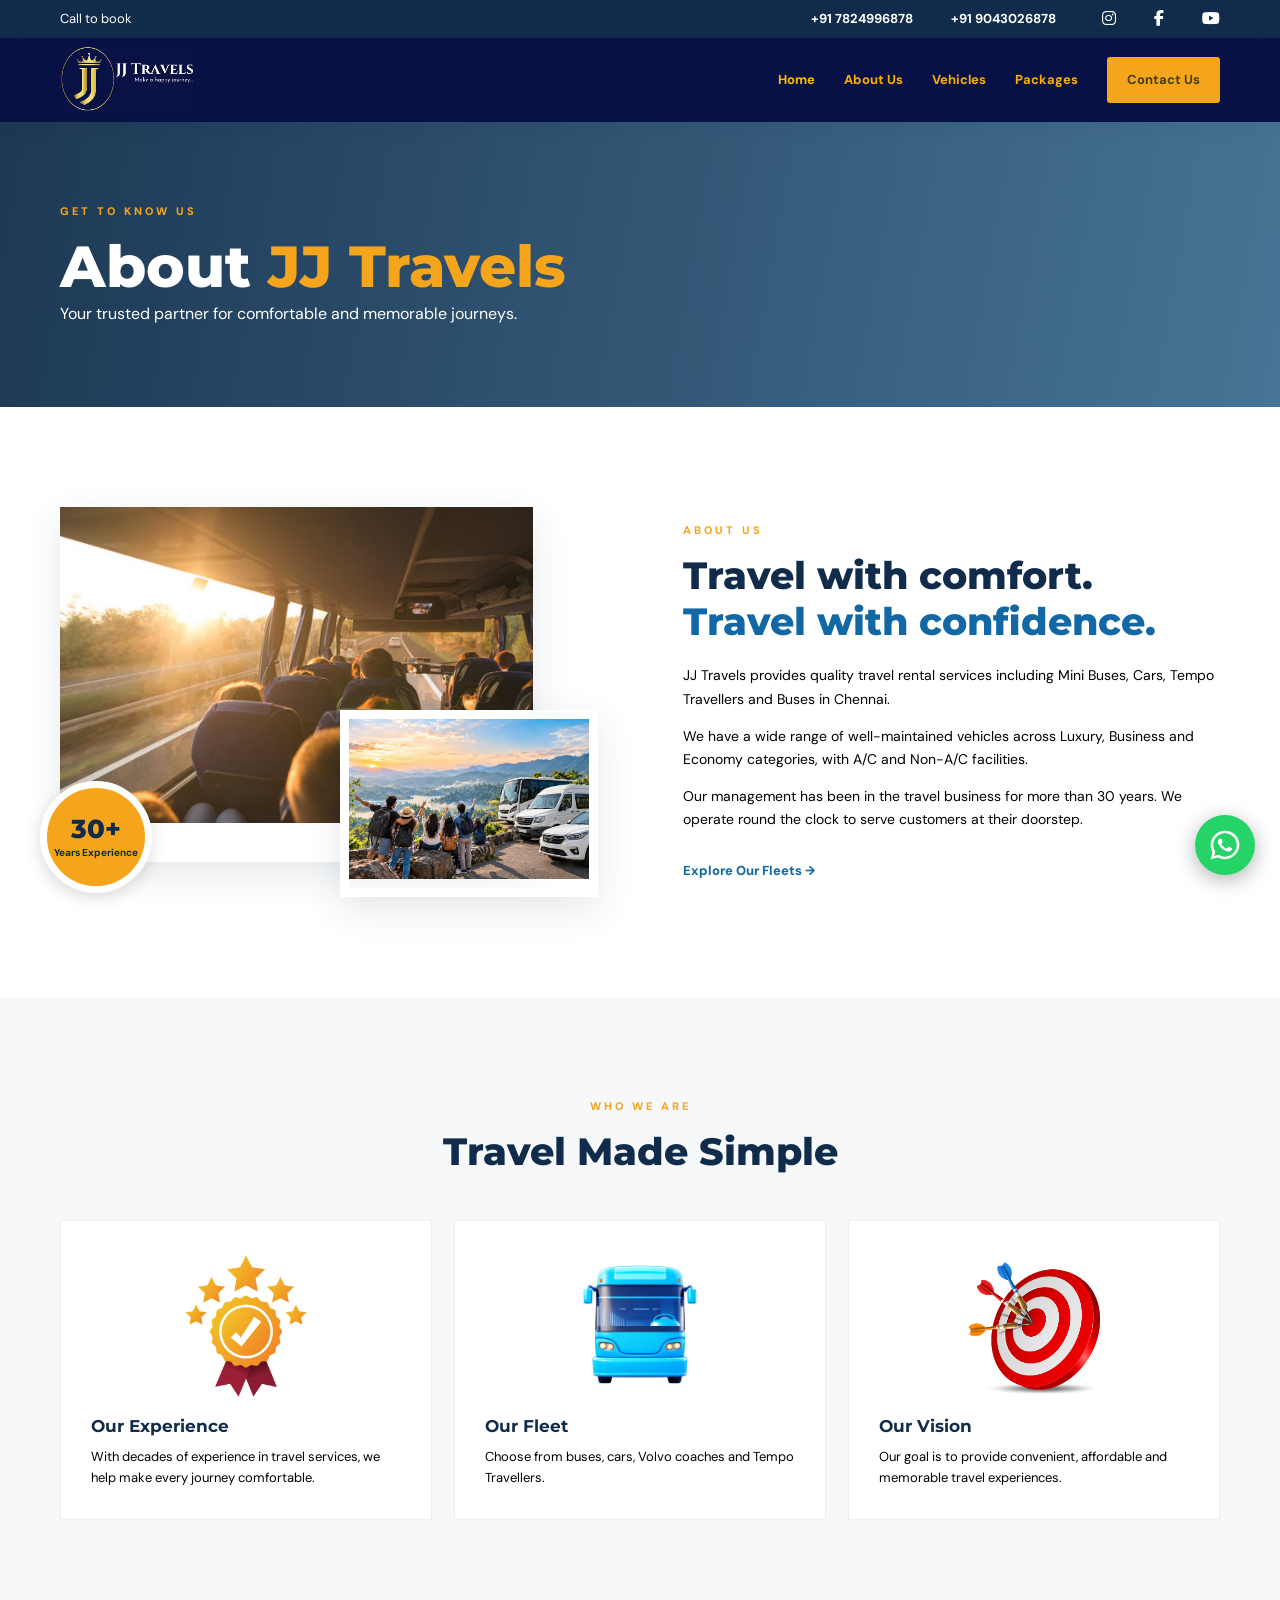
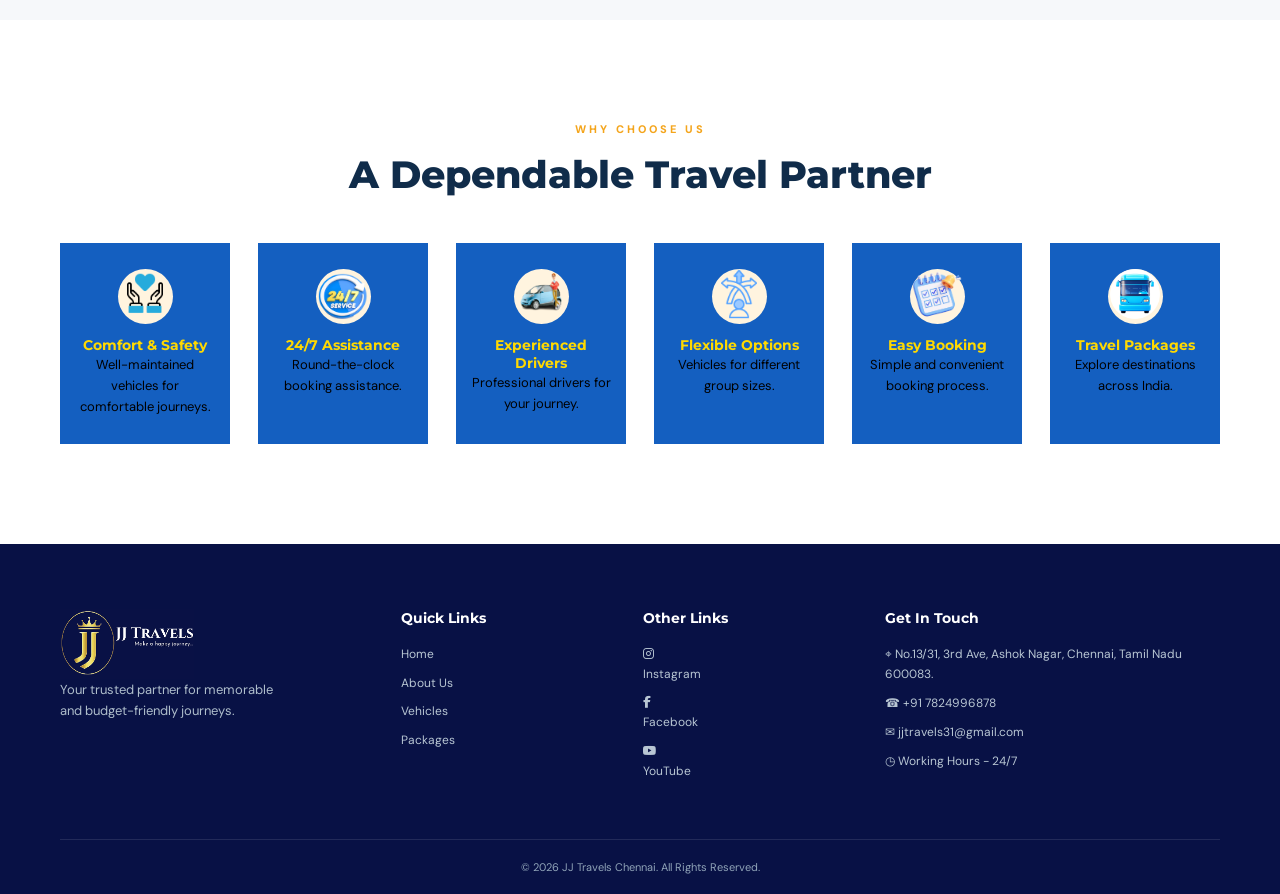
==== commit 06b19431: "Add files via upload" ====
--- a/about.html
+++ b/about.html
@@ -54,7 +54,7 @@
   </header>
 
 
-<section class="inner-hero">
+<section class="inner-hero about-hero">
     <div class="container">
         <p class="section-kicker">GET TO KNOW US</p>
         <h1>About <span>JJ Travels</span></h1>
@@ -158,37 +158,37 @@
 
         <div class="features-grid">
 
-            <div class="feature">
-                <span><img src="assets/cs.webp" alt="Comfort"></span>
+            <div class="feature feature1">
+                <span><img src="assets/cs.webp" class="stat-icon" alt="Comfort"></span>
                 <h3>Comfort & Safety</h3>
                 <p>Well-maintained vehicles for comfortable journeys.</p>
             </div>
 
-            <div class="feature">
+            <div class="feature feature1">
                 <span><img src="./assets/24.webp" class="stat-icon" alt="24/7 Assistance"></span>
                 <h3>24/7 Assistance</h3>
                 <p>Round-the-clock booking assistance.</p>
             </div>
 
-            <div class="feature">
+            <div class="feature feature1">
                 <span><img src="./assets/ed.webp" class="stat-icon" alt="Experienced Drivers"></span>
                 <h3>Experienced Drivers</h3>
                 <p>Professional drivers for your journey.</p>
             </div>
 
-            <div class="feature">
+            <div class="feature feature1">
                 <span><img src="./assets/fo.png" class="stat-icon" alt="Flexible Options"></span>
                 <h3>Flexible Options</h3>
                 <p>Vehicles for different group sizes.</p>
             </div>
 
-            <div class="feature">
+            <div class="feature feature1">
                 <span><img src="./assets/eb.webp" class="stat-icon" alt="Easy Booking"></span>
                 <h3>Easy Booking</h3>
                 <p>Simple and convenient booking process.</p>
             </div>
 
-            <div class="feature">
+            <div class="feature feature1">
                 <span><img src="./assets/of.png" class="stat-icon" alt="Travel Packages"></span>
                 <h3>Travel Packages</h3>
                 <p>Explore destinations across India.</p>
--- a/css/style.css
+++ b/css/style.css
@@ -1,8 +1,8 @@
 *{box-sizing:border-box;margin:0;padding:0} :root{--navy:#102c4a;--blue:#1268a5;--gold:#f4a51c;--ink:#202b38;--muted:#687585;--pale:#f5f8fb;--white:#fff}html{scroll-behavior:smooth;scroll-padding-top:90px}body{font-family:"DM Sans",sans-serif;color:var(--ink);line-height:1.65;background:#fff}a{text-decoration:none;color:inherit}.container{width:min(1160px,calc(100% - 44px));margin:auto}.topbar{background:var(--navy);color:#fff;font-size:13px}.topbar-inner{height:38px;display:flex;align-items:center;justify-content:space-between}.topbar a{margin-left:22px;color:#fff;font-weight:700}.site-header{height:84px;background:#081145;position:sticky;top:0;z-index:20;box-shadow:0 3px 18px #0e2d4810}.nav-wrap{height:100%;display:flex;align-items:center;justify-content:space-between}.brand{display:flex;align-items:center;gap:9px;color:var(--navy);font-family:Montserrat,sans-serif;font-weight:800;line-height:1}.brand-mark{display:grid;place-items:center;width:48px;height:48px;border:3px solid var(--gold);border-radius:50%;font-size:18px;color:var(--blue)}.brand-name{font-size:20px;letter-spacing:1px}.brand-name small{display:block;font-size:9px;letter-spacing:4px;margin-top:5px;color:var(--gold)}.main-nav{display:flex;align-items:center;gap:29px;font-size:13px;font-weight:700;color:#ffae00}.main-nav a{transition:.2s}.main-nav a:hover,.main-nav a.active{color:#ffbb00;}.main-nav .nav-cta{background:var(--gold);color:#423e15;padding:12px 20px;border-radius:3px}.menu-toggle{display:none;border:0;background:none}.hero{min-height:630px;position:relative;background:linear-gradient(90deg,#0b2947d9,#0b294780),url("https://images.unsplash.com/photo-1464219789935-c2d9d9aba644?auto=format&fit=crop&w=2000&q=85") center/cover;display:flex;align-items:center;color:#fff}.hero-shade{position:absolute;inset:0;background:linear-gradient(90deg,#082746b8,transparent 80%)}.hero-content{position:relative;z-index:1;padding:90px 0 125px}.eyebrow,.section-kicker{font-size:11px;font-weight:800;letter-spacing:3px;color:var(--gold);margin-bottom:14px;} .features-section .section-heading h2 {
   color: #ffffff;
-} .hero h1{font-family:Montserrat,sans-serif;font-size:clamp(42px,6vw,72px);line-height:1.12;font-weight:800;letter-spacing:-2px}.hero h1 span{color:var(--gold)}.hero-sub{margin:20px 0 28px;color:#e5edf5;font-size:16px}.btn{display:inline-flex;align-items:center;gap:25px;padding:14px 23px;font-weight:800;font-size:13px;border-radius:3px;transition:.2s;border:0;cursor:pointer}.btn-primary{background:var(--gold);color:#172e43}.btn-primary:hover{background:#ffc04b;transform:translateY(-2px)}.btn span{font-size:19px}.hero-form-wrap{position:absolute;right:max(22px,calc((100% - 1160px)/2));bottom:-62px;z-index:3;width:390px}.enquiry-card{background:#fff;color:var(--ink);padding:27px 29px 23px;box-shadow:0 12px 40px #0b29472b;border-top:4px solid var(--gold)}.enquiry-card h2{font:800 22px Montserrat,sans-serif;color:var(--navy)}.enquiry-card>p{font-size:12px;color:var(--muted);margin:3px 0 18px}.form-grid{display:grid;grid-template-columns:1fr 1fr;gap:12px}.form-grid label{font-size:11px;font-weight:700;color:#536171}.form-grid input,.form-grid select{display:block;width:100%;height:40px;border:1px solid #e0e6ec;padding:0 10px;margin-top:5px;font:12px "DM Sans";color:#334}.form-grid .full{grid-column:1/-1}.submit-btn{width:100%;justify-content:space-between;margin-top:15px}.form-note{display:block;text-align:center;color:#7b8793;font-size:10px;margin-top:8px}.section{padding:100px 0}.about-section{padding-top:150px}.about-grid{display:grid;grid-template-columns:1fr 1fr;align-items:center;gap:85px}.about-visual{height:390px;position:relative}.about-photo{position:absolute;background-size:cover;background-position:center;box-shadow:0 12px 35px #122d461c}.photo-one{inset:0 65px 35px 0;background-image:url("https://images.unsplash.com/photo-1500530855697-b586d89ba3ee?auto=format&fit=crop&w=900&q=85")}.photo-two{width:48%;height:48%;right:0;bottom:0;border:9px solid #fff;background-image:url("https://images.unsplash.com/photo-1519608487953-e999c86e7455?auto=format&fit=crop&w=700&q=85")}.experience-stamp{position:absolute;left:-20px;bottom:4px;background:var(--gold);color:var(--navy);width:112px;height:112px;border-radius:50%;display:flex;flex-direction:column;align-items:center;justify-content:center;border:7px solid white;box-shadow:0 4px 15px #0002}.experience-stamp strong{font:800 26px Montserrat}.experience-stamp span{font-size:10px;font-weight:800}.about-copy h2,.section-heading h2{font:800 clamp(27px,3vw,38px)/1.2 Montserrat,sans-serif;color:var(--navy);margin-bottom:20px}.about-copy h2 span{color:var(--blue)}.about-copy>p:not(.section-kicker){font-size:14px;color:var(--muted);margin:0 0 14px}.text-link{display:inline-block;margin-top:15px;color:var(--blue);font-size:13px;font-weight:800}.text-link span{margin-left:12px;color:var(--gold)}.achievement-section{padding:75px 0;background:linear-gradient(110deg,#0d2e4eeb,#164f78e8),url("https://images.unsplash.com/photo-1500534623283-312aade485b7?auto=format&fit=crop&w=1800&q=80") center/cover;color:#fff}.section-heading{text-align:center;margin-bottom:45px}.section-heading>p:not(.section-kicker){font-size:13px;color:var(--muted);margin-top:-8px}.light-heading h2{color:#fff}.stats-grid{display:grid;grid-template-columns:repeat(5,1fr);gap:18px;text-align:center}.stat{padding:10px}.stat strong{font:800 32px Montserrat}.stat small{font-weight:800;color:var(--gold);margin-left:2px}.stat p{font-size:12px;color:#d9e6f0;margin-top:6px}
+} .hero h1{font-family:Montserrat,sans-serif;font-size:clamp(42px,6vw,72px);line-height:1.12;font-weight:800;letter-spacing:-2px}.hero h1 span{color:var(--gold)}.hero-sub{margin:20px 0 28px;color:#e5edf5;font-size:16px}.btn{display:inline-flex;align-items:center;gap:25px;padding:14px 23px;font-weight:800;font-size:13px;border-radius:3px;transition:.2s;border:0;cursor:pointer}.btn-primary{background:var(--gold);color:#172e43}.btn-primary:hover{background:#ffc04b;transform:translateY(-2px)}.btn span{font-size:19px}.hero-form-wrap{position:absolute;right:max(22px,calc((100% - 1160px)/2));bottom:-62px;z-index:3;width:390px}.enquiry-card{background:#fff;color:var(--ink);padding:27px 29px 23px;box-shadow:0 12px 40px #0b29472b;border-top:4px solid var(--gold)}.enquiry-card h2{font:800 22px Montserrat,sans-serif;color:var(--navy)}.enquiry-card>p{font-size:12px;color:var(--muted);margin:3px 0 18px}.form-grid{display:grid;grid-template-columns:1fr 1fr;gap:12px}.form-grid label{font-size:11px;font-weight:700;color:#536171}.form-grid input,.form-grid select{display:block;width:100%;height:40px;border:1px solid #e0e6ec;padding:0 10px;margin-top:5px;font:12px "DM Sans";color:#334}.form-grid .full{grid-column:1/-1}.submit-btn{width:100%;justify-content:space-between;margin-top:15px}.form-note{display:block;text-align:center;color:#7b8793;font-size:10px;margin-top:8px}.section{padding:100px 0}.about-section{padding-top:150px}.about-grid{display:grid;grid-template-columns:1fr 1fr;align-items:center;gap:85px}.about-visual{height:390px;position:relative}.about-photo{position:absolute;background-size:cover;background-position:center;box-shadow:0 12px 35px #122d461c}.photo-one{inset:0 65px 35px 0;}.photo-two{width:48%;height:48%;right:0;bottom:0;border:9px solid #fff;}.experience-stamp{position:absolute;left:-20px;bottom:4px;background:var(--gold);color:var(--navy);width:112px;height:112px;border-radius:50%;display:flex;flex-direction:column;align-items:center;justify-content:center;border:7px solid white;box-shadow:0 4px 15px #0002}.experience-stamp strong{font:800 26px Montserrat}.experience-stamp span{font-size:10px;font-weight:800}.about-copy h2,.section-heading h2{font:800 clamp(27px,3vw,38px)/1.2 Montserrat,sans-serif;color:var(--navy);margin-bottom:20px}.about-copy h2 span{color:var(--blue)}.about-copy>p:not(.section-kicker){font-size:14px;color: #000000;margin:0 0 14px}.text-link{display:inline-block;margin-top:15px;color:var(--blue);font-size:13px;font-weight:800}.text-link span{margin-left:12px;color:var(--gold)}.achievement-section{padding:75px 0;background:linear-gradient(110deg,#0d2e4eeb,#164f78e8),url("https://images.unsplash.com/photo-1500534623283-312aade485b7?auto=format&fit=crop&w=1800&q=80") center/cover;color:#fff}.section-heading{text-align:center;margin-bottom:45px}.section-heading>p:not(.section-kicker){font-size:13px;color:var(--muted);margin-top:-8px}.light-heading h2{color:#fff}.stats-grid{display:grid;grid-template-columns:repeat(5,1fr);gap:18px;text-align:center}.stat{padding:10px}.stat strong{font:800 32px Montserrat}.stat small{font-weight:800;color:var(--gold);margin-left:2px}.stat p{font-size:12px;color:#d9e6f0;margin-top:6px}
 .fleet-section{background:#f7f9fb}.fleet-grid{display:grid;grid-template-columns:repeat(3,1fr);gap:25px}.fleet-card,.package-card{background:#fff;box-shadow:0 6px 25px #1a3a5510;overflow:hidden;transition:.25s}.fleet-card:hover,.package-card:hover{transform:translateY(-6px);box-shadow:0 15px 32px #1a3a5520}.fleet-image{height:210px;background-size:cover;background-position:center}.fleet-1{background-image:url("https://encrypted-tbn0.gstatic.com/images?q=tbn:ANd9GcR8i7WHKefJNYCG-V_8FKxOMCvvhCmUkvIcbq0S7BdSlQ&s=10")}.fleet-2{background-image:url("https://www.siddeshwaratravels.in/mini_bus_images/1.jpg")}.fleet-3{background-image:url("https://tejas-travels-prod.s3.ap-south-1.amazonaws.com/WhatsApp%20Image%202022-12-21%20at%2012.34.28%20PM.jpeg")}.fleet-4{background-image:url("https://www.jcrcab.com/wp-content/uploads/2021/09/luxury-bus.jpeg")}.fleet-5{background-image:url("https://coachbuildersindia.com/wp-content/uploads/2024/05/Vijayanand-Travels-Orders-100-Volvo-9600-Buses.webp")}.fleet-6{background-image:url("https://travu.in/media/vehicles/Image_Premium_cab_ready_for_a_journey_Vr9wuux.png")}.fleet-info{padding:20px 22px}.fleet-info h3,.package-info h3{font:700 17px Montserrat;color:var(--navy)}.fleet-info p{font-size:12px;color:var(--muted);margin:4px 0 15px}.card-actions{display:flex;justify-content:space-between;border-top:1px solid #edf0f3;padding-top:13px}.card-actions a{font-size:11px;font-weight:800;color:var(--blue)}.card-actions a:last-child{color:#d48b0e}
-.features-section{padding:78px 0;background:#0b428a}.features-grid{display:grid;grid-template-columns:repeat(6,1fr);gap:28px}.feature{text-align:center;padding:26px 15px;background:#0b428a}.feature span{display:grid;place-items:center;width:55px;height:55px;border-radius:50%;background:#fff4df;color:#d88d0c;font-size:24px;margin:0 auto 12px}.feature h3{font:700 14px Montserrat;color: #ffffff}.packages-section{background:#f7f9fb}
+.features-section{padding:78px 0;background:#0b428a}.features-grid{display:grid;grid-template-columns:repeat(6,1fr);gap:28px}.feature{text-align:center;padding:26px 15px;background:#145fc0}.feature span{display:grid;place-items:center;width:55px;height:55px;border-radius:50%;background:#fff4df;color:#d88d0c;font-size:24px;margin:0 auto 12px}.feature h3{font:700 14px Montserrat;color: #ffd900}.packages-section{background:#f7f9fb}
 .package-grid {
   display: flex;
   gap: 24px;
@@ -72,9 +72,13 @@
 .info-card p,
 .feature p {
     font-size: 13px;
-    color: var(--muted);
-}
-
+    color: #ffffff;
+}
+.info-card p,
+.feature1 p {
+    font-size: 13px;
+    color: #000000;
+}
 /* CONTACT PAGE */
 .contact-layout {
     display: grid;
@@ -1126,4 +1130,11 @@
     align-items: flex-end;
     gap: 4px;
   }
+}
+.feature img {
+    width: 50px;
+    height: 50px;
+    object-fit: contain;
+    display: block;
+    margin-bottom: 15px;
 }
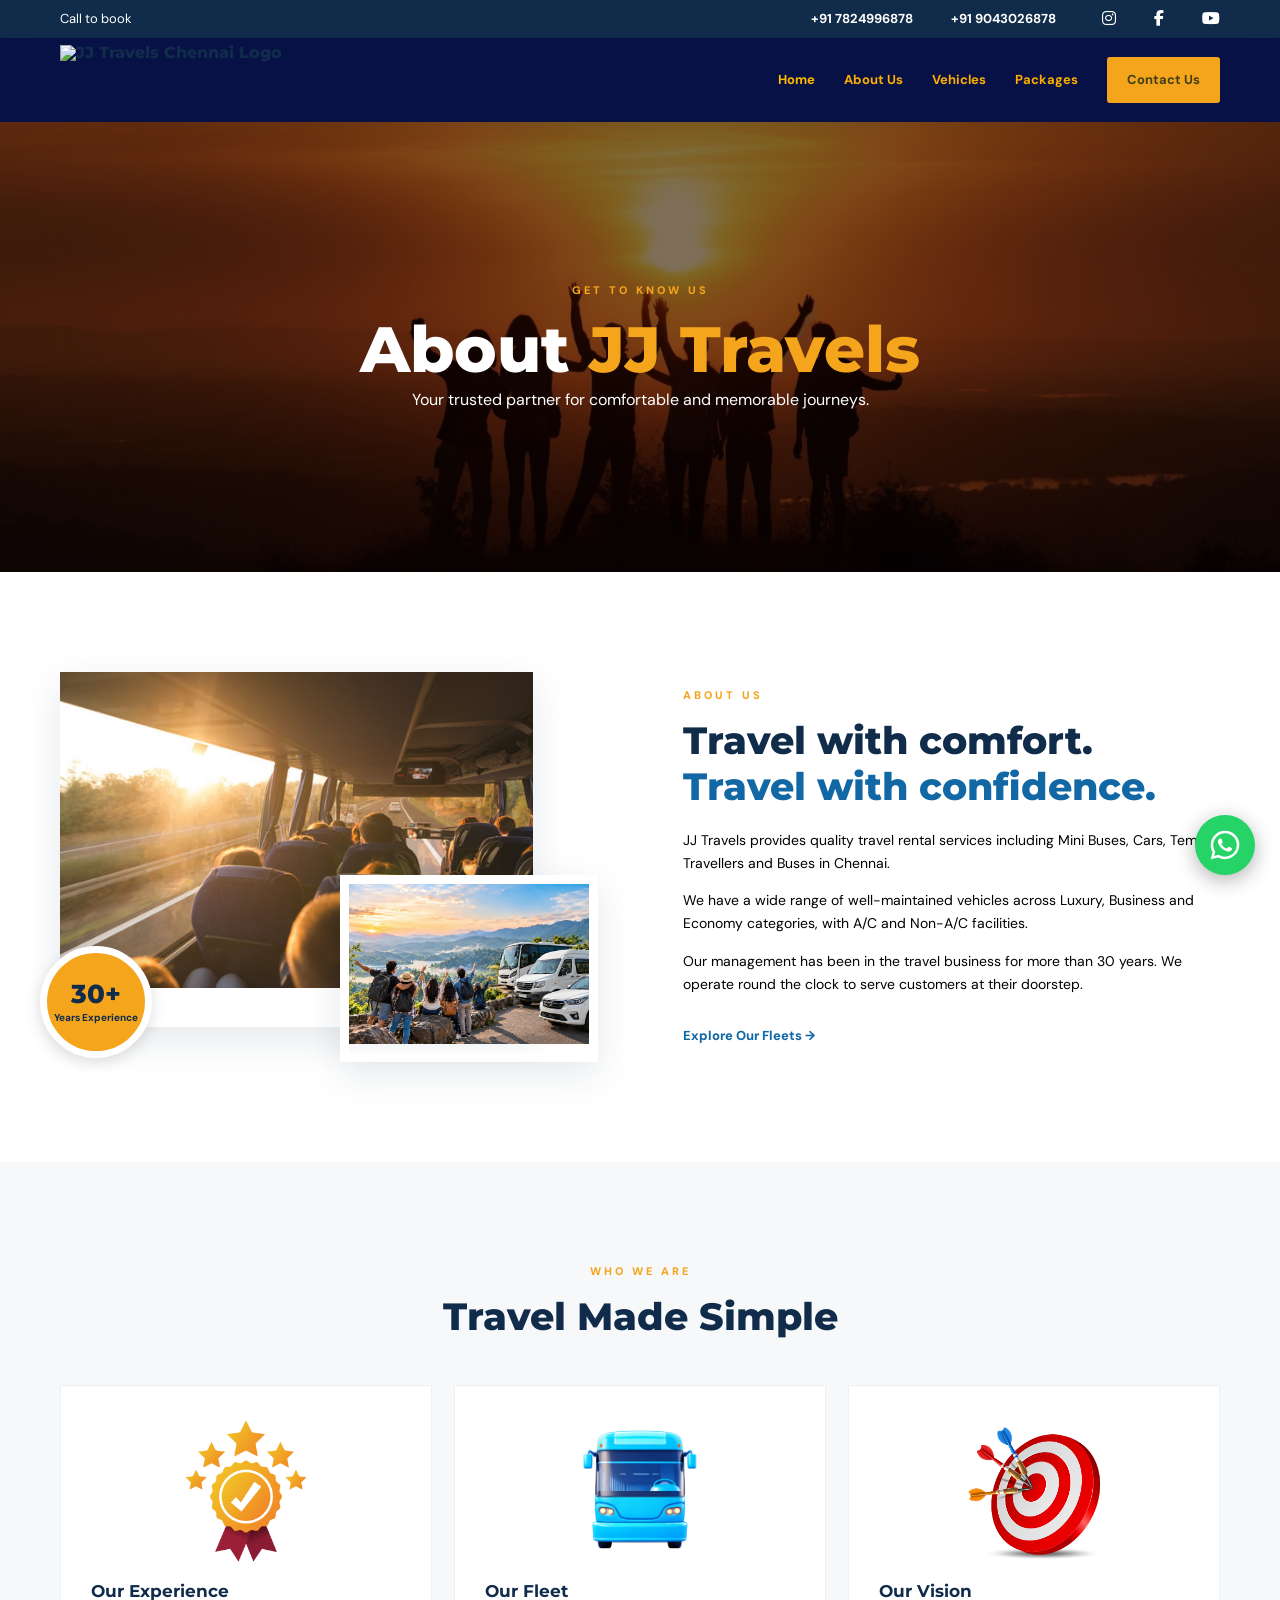
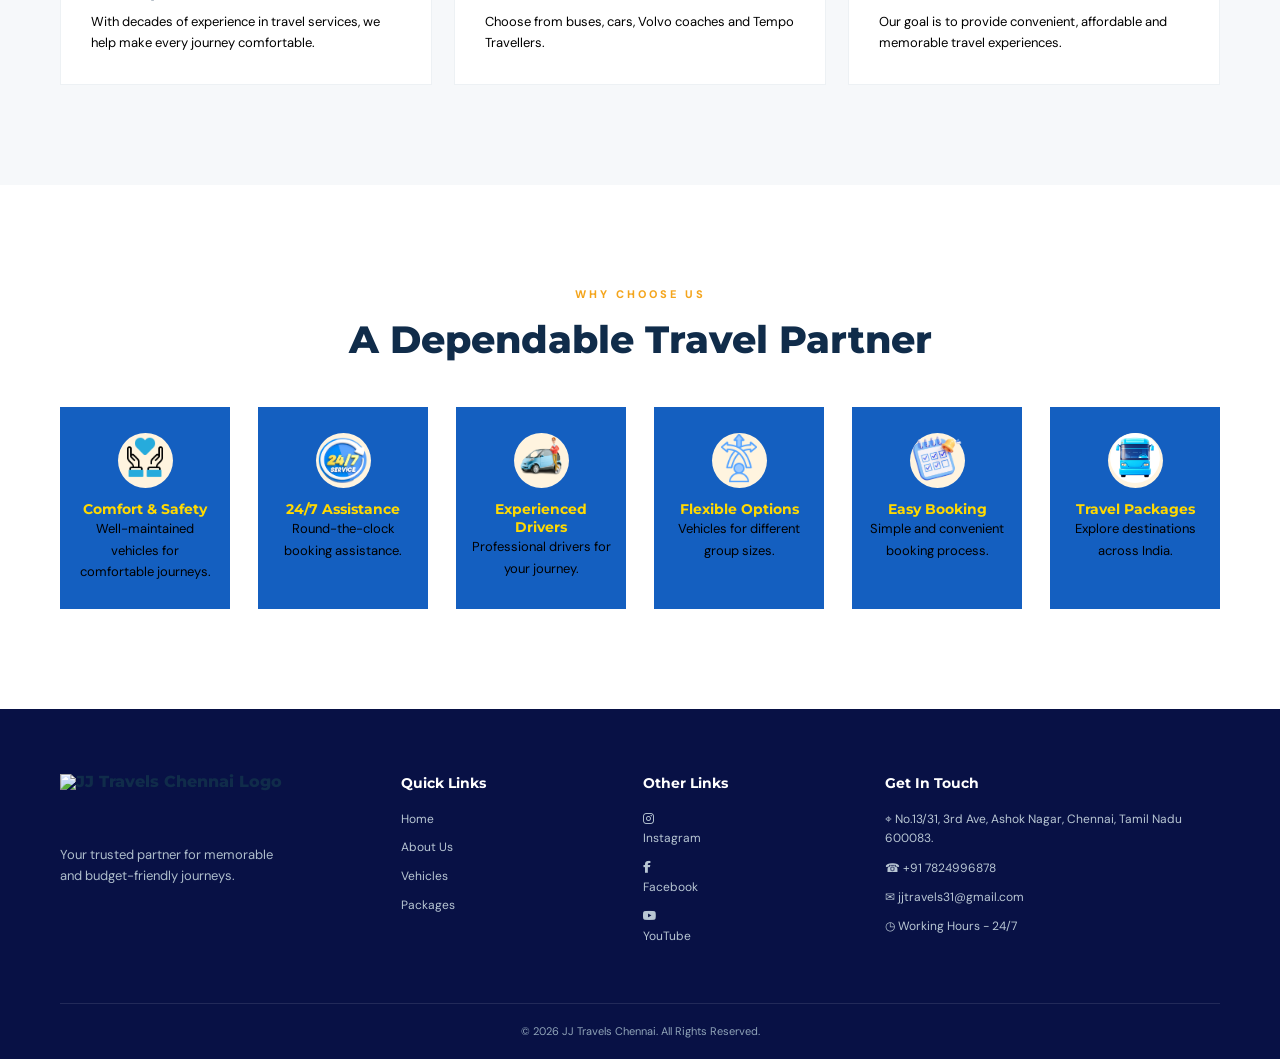
==== commit 792b9b9f: "Add files via upload" ====
--- a/about.html
+++ b/about.html
@@ -40,7 +40,7 @@
 <header class="site-header">
     <div class="container nav-wrap">
       <a class="brand" href="index.html" aria-label="JJ Travels home">
-        <img src="assets/logo.webp" alt="JJ Travels Chennai Logo" class="brand-logo">
+        <img src="assets/logo.jpeg" alt="JJ Travels Chennai Logo" class="brand-logo">
       </a>
       <button class="menu-toggle" aria-label="Open navigation" aria-expanded="false"><span></span><span></span><span></span></button>
       <nav class="main-nav">
@@ -201,7 +201,7 @@
   <footer class="footer">
     <div class="container footer-grid">
       <div class="footer-about"><a class="brand" href="index.html" aria-label="JJ Travels home">
-        <img src="assets/logo.webp" alt="JJ Travels Chennai Logo" class="brand-logo">
+        <img src="assets/logo.jpeg" alt="JJ Travels Chennai Logo" class="brand-logo">
       </a><p>Your trusted partner for memorable and budget-friendly journeys.</p></div>
       <div><h3>Quick Links</h3><a href="index.html">Home</a><a href="about.html">About Us</a><a href="vehicles.html">Vehicles</a><a href="packages.html">Packages</a></div>
       <div><h3>Other Links</h3><a href="https://www.instagram.com/jjtravels31?psln=MW8wOWlhbW8xM3JsNA==" target="_blank" aria-label="Instagram">
--- a/css/style.css
+++ b/css/style.css
@@ -31,20 +31,59 @@
 
 /* INNER PAGE HERO */
 .inner-hero {
-    padding: 80px 0;
-    background: linear-gradient(100deg, #0b2947ed, #164f78c9),
-    url("https://images.unsplash.com/photo-1464219789935-c2d9d9aba644?auto=format&fit=crop&w=1800&q=85")
-    center/cover;
-    color: white;
+    position: relative;
+    min-height: 450px;
+    display: flex;
+    align-items: center;
+    justify-content: center;
+    text-align: center;
+    background-size: cover;
+    background-position: center;
+    background-repeat: no-repeat;
+    color: #fff;
+}
+
+.inner-hero::before {
+    content: "";
+    position: absolute;
+    inset: 0;
+    background: rgba(0, 0, 0, 0.5);
+}
+
+.inner-hero .container {
+    position: relative;
+    z-index: 1;
+    padding: 80px 20px;
 }
 
 .inner-hero h1 {
-    font: 800 clamp(38px,5vw,58px)/1.15 Montserrat,sans-serif;
+    font: 800 clamp(50px,5vw,5000px)/1.15 Montserrat,sans-serif;
 }
 
 .inner-hero h1 span {
     color: var(--gold);
 }
+
+/* Individual page backgrounds */
+.about-hero {
+    background-image: url("https://itzmahi123.github.io/jjtravels/assets/heroau.jpeg");
+}
+.contact-hero {
+    background-image: url("https://itzmahi123.github.io/jjtravels/assets/herocu.jpeg");
+}
+.vehicle-hero {
+    background-image: url("https://itzmahi123.github.io/jjtravels/assets/herovt.jpeg");
+}
+.package-hero {
+    background-image: url("https://itzmahi123.github.io/jjtravels/assets/heropd.jpeg");
+}
+/* Mobile */
+@media (max-width: 600px) {
+    .inner-hero {
+        min-height: 350px;
+    }
+}
+
 
 /* ABOUT PAGE */
 .soft-section {
@@ -72,7 +111,7 @@
 .info-card p,
 .feature p {
     font-size: 13px;
-    color: #ffffff;
+    color: #000000;
 }
 .info-card p,
 .feature1 p {
@@ -1131,7 +1170,7 @@
     gap: 4px;
   }
 }
-.feature img {
+.feature1 img {
     width: 50px;
     height: 50px;
     object-fit: contain;
